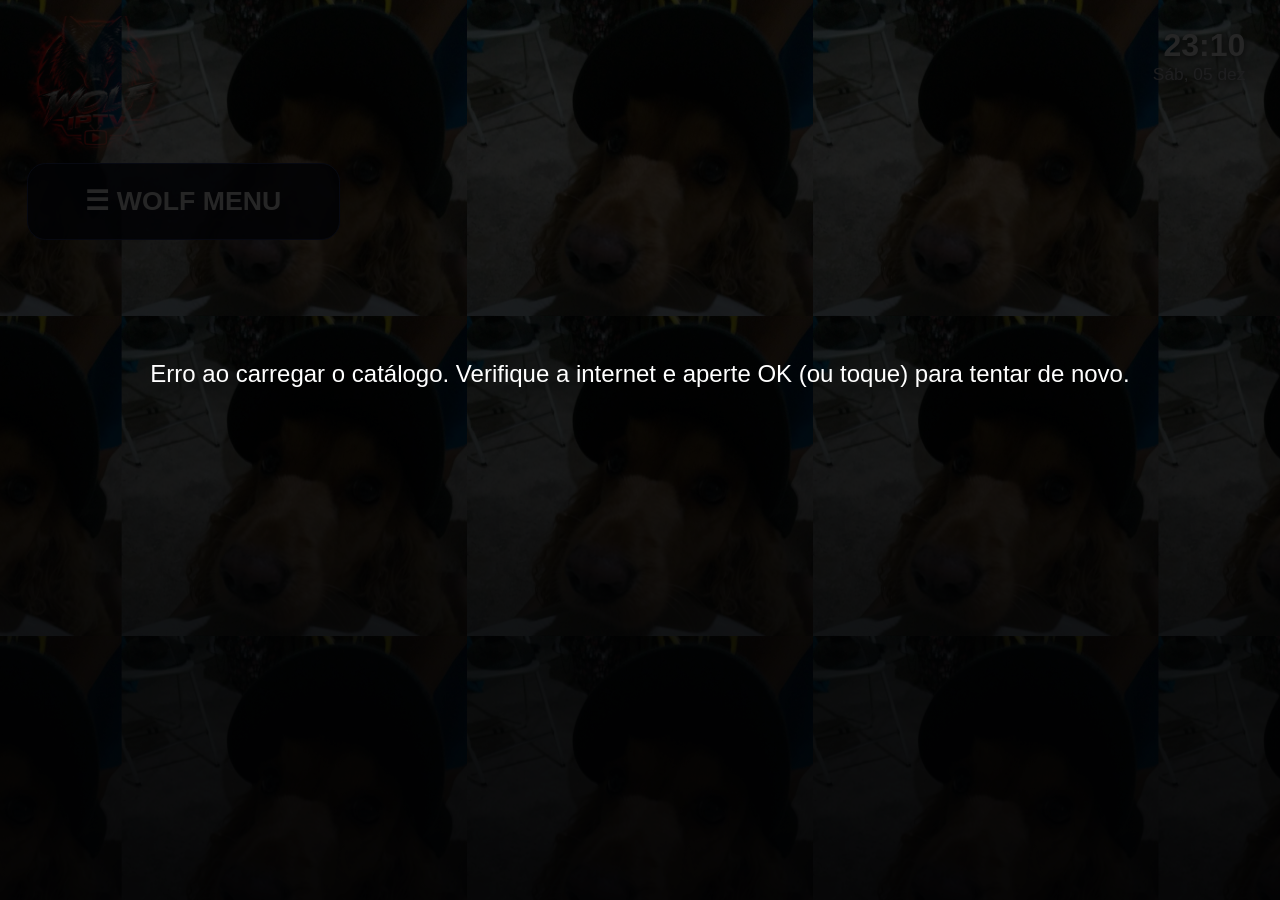
==== WOLF-webOS/Index.html @ 90b718f0 "Create Index.html" ====
<!DOCTYPE html>
<html lang="pt-BR">
<head>
<meta charset="utf-8">
<title>WOLF IPTV</title>
<meta name="viewport" content="width=device-width, initial-scale=1, maximum-scale=1">
<style>
html{background:#000}
html,body{margin:0;padding:0;height:100%;overflow:hidden;font-family:Arial,Helvetica,sans-serif;color:#fff;font-size:20px}
body{background:transparent;display:flex;flex-direction:column;-webkit-user-select:none;user-select:none}
:root{--bg:url([data-uri])}
body:before{content:"";position:fixed;left:0;top:0;right:0;bottom:0;z-index:-2;background:var(--bg) center/cover no-repeat;-webkit-filter:blur(2.2rem) brightness(.55);filter:blur(2.2rem) brightness(.55);-webkit-transform:scale(1.15);transform:scale(1.15)}
body:after{content:"";position:fixed;left:0;top:0;right:0;bottom:0;z-index:-1;background:linear-gradient(180deg,rgba(5,7,18,0),rgba(5,7,18,.27) 50%,rgba(4,6,16,.75)),var(--bg) center/contain no-repeat}
@media (max-aspect-ratio:1/1){body:after{background-size:auto,cover}body:before{display:none}}
@media (min-aspect-ratio:101/100){body:after{background-size:auto,auto 24rem;background-position:0 0,center -.3rem;background-repeat:no-repeat,repeat}body:before{display:none}}
#top{position:relative;flex:none;display:flex;align-items:flex-start;padding:1.2rem 2rem 0 2rem}
#topL{display:flex;flex-direction:column;align-items:flex-start;flex:none}
#logo{width:10.4rem;height:10.4rem;object-fit:contain;display:block;mix-blend-mode:screen}
#topM{flex:1;min-width:0;align-self:flex-end;display:flex;align-items:center;padding:0 1.5rem .4rem}
#clock{flex:none;text-align:right;padding:.8rem .6rem 0 1.4rem;text-shadow:0 2px 8px #000}
#ch{font-size:2.4rem;font-weight:bold}
#cd{font-size:1.3rem;color:#c8c8d2}
.btn{display:inline-block;padding:.6rem 1.4rem;border-radius:1.4rem;background:rgba(8,12,28,.88);border:.1rem solid #2c3e78;font-weight:bold;font-size:1.35rem;margin-right:1rem;cursor:pointer;white-space:nowrap;box-sizing:border-box}
#bMenu{width:23.5rem;height:5.8rem;margin:.6rem 0 0 0;padding:0;display:flex;align-items:center;justify-content:center;font-size:2rem}
#bCont{display:none !important}
#trilha{flex:1;font-size:1.8rem;font-weight:bold;text-shadow:0 2px 8px #000,0 0 14px #000;white-space:nowrap;overflow:hidden;text-overflow:ellipsis}
#sbar{display:none;flex:1;align-items:center}
#q{flex:1;min-width:0;box-sizing:border-box;height:4.6rem;padding:0 1.2rem;font-size:1.5rem;color:#fff;background:rgba(8,12,28,.9);border:.1rem solid #2c3e78;border-radius:1.4rem;outline:none;margin-right:1rem}
#main{position:relative;flex:1;min-height:0;margin:0 2rem;padding-bottom:.8rem;overflow-y:auto;overflow-x:hidden;-webkit-overflow-scrolling:touch}
#main::-webkit-scrollbar,#dlist::-webkit-scrollbar{display:none}
#grid{--cols:5;display:grid;grid-template-columns:repeat(var(--cols),minmax(0,1fr));column-gap:.8rem;row-gap:1.2rem;padding:.4rem .4rem 4rem .4rem}
.sec{grid-column:1/-1;display:flex;align-items:center;padding:.8rem .8rem .2rem;font-size:1.8rem;font-weight:bold;letter-spacing:.04em;color:#fff}
.sec:before{content:"";display:block;width:.4rem;height:2.2rem;background:#ff2828;margin-right:1rem}
.sec.cinza{color:#aaa}
@media (max-width:899px){#grid{--cols:3}}
@media (max-width:599px){#grid{--cols:2}#logo{width:7.6rem;height:7.6rem}#bMenu{width:15rem;height:4.6rem;font-size:1.5rem}}
.vazio{font-size:1.5rem;padding:3rem;color:#ddd}
.card{position:relative;height:33.5rem;border-radius:1.4rem;overflow:hidden;background:rgba(8,12,28,.88);border:.1rem solid #2c3e78;box-sizing:border-box;cursor:pointer}
.card img{width:100%;height:27.5rem;object-fit:contain;display:block;background:transparent;-webkit-backface-visibility:hidden;backface-visibility:hidden}
.card .info{position:absolute;left:0;right:0;bottom:0;height:6rem;padding:.3rem .8rem;box-sizing:border-box;text-align:center;background:linear-gradient(180deg,rgba(6,9,22,.24),rgba(6,9,22,.96))}
.card .t{font-size:1.4rem;font-weight:bold;line-height:2.8rem;white-space:nowrap;overflow:hidden;text-overflow:ellipsis}
.card .s{font-size:1.2rem;line-height:2.2rem;color:#bec3d2;white-space:nowrap;overflow:hidden;text-overflow:ellipsis}
.card.canal img{box-sizing:border-box;padding:4rem 4rem 10rem 4rem;background:#0c1022}
.pbar{position:absolute;left:1rem;right:1rem;bottom:6.6rem;height:.4rem;border-radius:.2rem;background:rgba(60,66,90,.67)}
.pbar i{display:block;height:100%;border-radius:.2rem;background:#ff2828}
.ppct{position:absolute;right:1rem;bottom:7.2rem;font-size:1.1rem;text-shadow:0 0 4px #000}
.star{display:none}
.selo{display:none;position:absolute;top:.5rem;left:.5rem;padding:.15rem .6rem;font-size:.75rem;font-weight:bold;background:#008c3c;border-radius:.7rem}
.card.visto .selo{display:block}.card.visto img{opacity:.45}
.foco{border-color:#ff2828 !important;box-shadow:inset 0 0 0 .25rem #ff2828;z-index:5}
.btn.foco,.di.foco{box-shadow:0 0 0 .2rem #ff2828}
#shade{display:none;position:absolute;left:0;top:0;right:0;bottom:0;background:rgba(0,0,0,.5);z-index:25}
#drawer{position:absolute;left:1rem;top:1rem;bottom:1rem;width:36rem;max-width:85%;box-sizing:border-box;padding:.8rem 1rem;background:rgba(6,9,22,.98);border:.1rem solid #243468;border-radius:2.2rem;z-index:30;display:flex;flex-direction:column;-webkit-transform:translateX(-120%);transform:translateX(-120%);transition:transform .22s ease}
#drawer.on{-webkit-transform:none;transform:none}
#dhead{display:flex;align-items:center;justify-content:space-between;font-size:2.1rem;font-weight:bold;height:6.8rem;padding:0 .4rem 0 1rem}
#dx{margin:0;padding:.5rem 1.2rem;font-size:2.2rem;border-radius:1.4rem;background:#0c1126;border-color:#243468}
#dlist{flex:1;overflow-y:auto}
.di{padding:1.05rem 1.6rem;margin:.5rem 0;border-radius:2rem;background:#0c1126;font-size:1.5rem;border:.1rem solid #243468;cursor:pointer}
.di.sec{background:#2c386c;font-weight:bold}
#carregando{position:absolute;left:0;top:0;width:100%;height:100%;background:rgba(0,0,0,.85);font-size:1.8rem;text-align:center;padding:40vh 2rem 0;box-sizing:border-box;z-index:90}
#aviso{display:none;position:absolute;left:50%;bottom:3rem;width:30rem;max-width:90%;margin-left:-15rem;padding:1rem;text-align:center;font-size:1.2rem;box-sizing:border-box;background:rgba(20,20,20,.96);border:.15rem solid #b00000;border-radius:1.2rem;z-index:99}
@media (max-width:700px){#aviso{margin-left:-45%;left:50%}}
#player{display:none;position:fixed;left:0;top:0;width:100%;height:100%;background:#000;z-index:60;overflow:hidden}
#video{width:100%;height:100%;background:#000;object-fit:contain}
#ptitulo{position:absolute;left:0;top:0;right:0;padding:1.4rem 2.4rem;font-size:1.8rem;font-weight:bold;background:linear-gradient(180deg,rgba(0,0,0,.95),rgba(0,0,0,0));box-sizing:border-box}
#pespera{display:none;position:absolute;left:0;top:45%;width:100%;text-align:center;font-size:2rem}
#pbar{position:absolute;left:0;right:0;bottom:0;padding:3rem 2.4rem 1.6rem;box-sizing:border-box;background:linear-gradient(0deg,rgba(0,0,0,.95),rgba(0,0,0,0))}
#ptrilho{height:.6rem;background:#555;border-radius:.3rem;cursor:pointer}
#pprog{height:.6rem;width:0;background:#e00000;border-radius:.3rem}
#ptempo{margin-top:.7rem;font-size:1.3rem}
#zmenu{display:none;position:absolute;right:2.4rem;bottom:10.5rem;width:24rem;box-sizing:border-box;padding:.9rem;background:rgba(18,22,38,.97);border:.15rem solid rgba(255,255,255,.15);border-radius:1.4rem;z-index:5}
.zi{padding:.85rem 1.2rem;margin:.35rem 0;border-radius:1rem;background:rgba(255,255,255,.07);font-size:1.35rem;border:.15rem solid transparent;cursor:pointer}
.zi.on{background:rgba(224,0,0,.35);font-weight:bold}
.zi.sel{border-color:#ff3b3b}
#pctl{margin-top:.8rem}
#pctl span{display:inline-block;padding:.5rem 1.1rem;margin-right:.8rem;border-radius:1.4rem;background:rgba(255,255,255,.15);font-size:1.1rem;cursor:pointer}
#pctl span.pf{background:#e00000;box-shadow:0 0 1rem rgba(224,0,0,.8)}
#acesso{display:none;position:absolute;left:0;top:0;width:100%;height:100%;background:#05070d;z-index:200}
#acBox{width:34rem;max-width:90%;margin:16vh auto 0;text-align:center}
#acBox h2{font-size:2.4rem;margin:0 0 .6rem}
#acMsg{font-size:1.3rem;margin:0 0 1.4rem;color:#ddd;min-height:3.4rem}
#cod{width:100%;box-sizing:border-box;font-size:2rem;text-align:center;padding:.8rem;border-radius:1rem;border:.15rem solid rgba(255,255,255,.3);background:rgba(255,255,255,.08);color:#fff;text-transform:uppercase;letter-spacing:.2rem;outline:none}
#cod:focus{border-color:#ff3b3b}
#cEntrar{margin:1.4rem auto 0;display:inline-block}
#det{display:none;position:absolute;left:0;top:0;right:0;bottom:0;z-index:22;background:#05070d;overflow:hidden}
#detBg{position:absolute;left:-2%;top:-2%;width:104%;height:104%;background-size:cover;background-position:center;opacity:.32;filter:blur(.35rem)}
#detVeu{position:absolute;left:0;top:0;right:0;bottom:0;background:linear-gradient(90deg,rgba(5,7,13,.96) 0%,rgba(5,7,13,.72) 55%,rgba(5,7,13,.5) 100%)}
#detBox{position:absolute;left:4rem;right:4rem;top:3rem;bottom:3rem;display:flex;align-items:center}
#detPoster{flex:none;width:18rem;height:27rem;object-fit:cover;border-radius:1.2rem;background:#141724;box-shadow:0 1rem 3rem rgba(0,0,0,.7)}
#detInfo{flex:1;min-width:0;margin-left:3.5rem;max-height:100%;display:flex;flex-direction:column}
#detT{font-size:2.8rem;font-weight:bold;line-height:1.1;text-shadow:0 2px 10px #000}
#detM{margin-top:.8rem;font-size:1.25rem;font-weight:bold;color:#ff5a5a}
#detL{margin-top:1.5rem;font-size:.9rem;letter-spacing:.2rem;color:#9aa1b8;font-weight:bold}
#detS{margin-top:.5rem;font-size:1.3rem;line-height:1.55;color:#e4e7f1;overflow:hidden;display:-webkit-box;-webkit-line-clamp:8;-webkit-box-orient:vertical}
#detS.sem{color:#7d839a}
#detB{margin-top:2.2rem;display:flex}
.dbtn{display:inline-block;padding:.9rem 2.4rem;border-radius:.9rem;background:rgba(60,64,84,.85);border:.2rem solid transparent;font-size:1.35rem;font-weight:bold;margin-right:1.2rem;cursor:pointer}
.dbtn.prim{background:#dc141e}
.dbtn.foco{border-color:#fff !important;transform:scale(1.06);box-shadow:0 0 1.5rem rgba(255,255,255,.35)}
#splash{position:absolute;left:0;top:0;right:0;bottom:0;z-index:100;background:#000;display:flex;align-items:center;justify-content:center;flex-direction:column;transition:opacity .4s}
#splash.fim{opacity:0;pointer-events:none}
#splash .logoimg{height:min(78vh,78vw);width:auto;max-width:90vw;animation:spEntra .8s ease both}
#splash .car{font-size:1.1rem;color:#969bb0;animation:spPulso 1.1s ease-in-out infinite alternate}
@keyframes spEntra{from{opacity:0;transform:translateY(.8rem)}to{opacity:1;transform:none}}
@keyframes spPulso{from{opacity:.35}to{opacity:1}}
</style></head>
<body>
<div id="splash"><img class="logoimg" alt="WOLF IPTV" src="[data-uri]"><div class="car">Carregando…</div></div>
<div id="top">
  <div id="topL">
    <img id="logo" alt="WOLF IPTV">
    <div id="bMenu" class="btn fx">☰  WOLF MENU</div>
  </div>
  <div id="topM">
    <div id="bCont" class="btn fx">▶ CONTINUAR</div>
    <div id="trilha"></div>
    <div id="sbar">
      <input id="q" class="fx" type="text" placeholder="Pesquisar filmes e séries..." autocomplete="off">
      <div id="mic" class="btn fx" style="margin-right:0">🎤</div>
    </div>
  </div>
  <div id="clock"><div id="ch"></div><div id="cd"></div></div>
</div>
<div id="main"><div id="grid"></div></div>

<div id="shade"></div>
<div id="drawer">
  <div id="dhead"><span>WOLF MENU</span><span id="dx" class="btn fx">✕</span></div>
  <div id="dlist"></div>
</div>

<div id="acesso"><div id="acBox"><h2>WOLF IPTV</h2><p id="acMsg"></p><input id="cod" type="text" placeholder="XXXX-XXXX" autocomplete="off" autocapitalize="characters"><div id="cEntrar" class="btn fx">Entrar</div></div></div>

<div id="det">
  <div id="detBg"></div><div id="detVeu"></div>
  <div id="detBox">
    <img id="detPoster" alt="">
    <div id="detInfo">
      <div id="detT"></div>
      <div id="detM"></div>
      <div id="detL">SINOPSE</div>
      <div id="detS"></div>
      <div id="detB"><div id="detGo" class="dbtn prim fx"></div><div id="detVolta" class="dbtn fx">VOLTAR</div></div>
    </div>
  </div>
</div>

<div id="carregando">Carregando catálogo...</div>
<div id="aviso"></div>

<div id="player">
  <video id="video" autoplay playsinline preload="auto"></video>
  <div id="ptitulo"></div>
  <div id="pespera">Carregando...</div>
  <div id="pbar">
    <div id="ptrilho"><div id="pprog"></div></div>
    <div id="ptempo">0:00 / 0:00</div>
    <div id="pctl"><span id="pp">⏯</span><span id="pn" style="display:none">⏭ Próximo EP</span><span id="pz">⚙ Zoom: Normal</span><span id="px">✕ Fechar</span></div>
  </div>
  <div id="zmenu"></div>
</div>

<script>
(function () {
  'use strict';
  var BASE = 'https://raw.githubusercontent.com/tavin25psp-byte/wolf-iptv/main/';
  var FONTES = {
    filmes:   { titulo: 'Filmes',   tipo: 'filme', arquivos: ['catalogo.json'], chaves: ['filmes'] },
    series:   { titulo: 'Séries',   tipo: 'serie', arquivos: ['series.json', 'serie.json', 's%C3%A9rie.json'], chaves: ['series'] },
    doramas:  { titulo: 'Doramas',  tipo: 'serie', arquivos: ['doramas.json', 'Doramas.json'], chaves: ['doramas'] },
    animes:   { titulo: 'Animes',   tipo: 'serie', arquivos: ['animes.json', 'anime.json', 'Animes.json', 'Anime.json'], chaves: ['animes'] },
    desenhos: { titulo: 'Desenhos', tipo: 'filme', arquivos: ['desenho.json', 'desenhos.json', 'Desenho.json', 'Desenhos.json'], chaves: ['desenhos', 'desenho'] }
  };
  var ORDEM = ['filmes', 'series', 'doramas', 'animes', 'desenhos'];
  var EMOJI = { acao: '🔥', aventura: '🧭', animacao: '🧸', comedia: '😂', terror: '👻', drama: '🎭', romance: '❤️', ficcao: '🚀', fantasia: '✨', suspense: '🔪', familia: '👪', documentario: '🎥' };
  var LOTE = 30;

  var dados = {}, raiz = {};
  var S = { z: 0, zmenu: false, zsel: 0, sec: 'filmes', cat: 'Todos', modo: 'cat', cards: [], els: [], shown: 0, back: [], re: null, drawer: false, exp: 'filmes', player: false, cur: null, pos: 0, pc: -1, next: null, avisouProx: false };
  var erroCarga = false, timerBarra = null, timerAviso = null, ultSave = 0;

  function $(id) { return document.getElementById(id); }
  var normCache = {}, normN = 0;
  function norm(s) {
    s = String(s || '');
    if (normCache.hasOwnProperty(s)) return normCache[s];
    var o = s;
    s = s.toLowerCase();
    try { s = s.normalize('NFD').replace(/[\u0300-\u036f]/g, ''); } catch (e) {}
    s = s.replace(/^\s+|\s+$/g, '');
    if (normN < 20000) { normCache[o] = s; normN++; }
    return s;
  }
  function ajustar() {
    var px = Math.max(10, Math.min(22, window.innerWidth / 96));
    document.documentElement.style.fontSize = px + 'px';
    var c = colunas();
    if (c !== ultCols) { var antes = ultCols; ultCols = c; if (antes && S.home && S.re && !S.det && !S.player) S.re(); }
  }
  var ultCols = 0;
  function colunas() { var w = window.innerWidth; return w < 600 ? 2 : w < 900 ? 3 : 5; }
  var DIAS = ['Dom', 'Seg', 'Ter', 'Qua', 'Qui', 'Sex', 'Sáb'], MESES = ['jan', 'fev', 'mar', 'abr', 'mai', 'jun', 'jul', 'ago', 'set', 'out', 'nov', 'dez'];
  function relogio() {
    var d = new Date();
    $('ch').textContent = p2(d.getHours()) + ':' + p2(d.getMinutes());
    $('cd').textContent = DIAS[d.getDay()] + ', ' + p2(d.getDate()) + ' ' + MESES[d.getMonth()];
  }  
  var aquecidos = {};
  function aquecer(url) {
    var m = /^(https?:\/\/[^\/]+)/i.exec(String(url || ''));
    if (!m || aquecidos[m[1]]) return;
    aquecidos[m[1]] = 1;
    try {
      var l = document.createElement('link');
      l.rel = 'preconnect'; l.href = m[1];
      document.head.appendChild(l);
      var d = document.createElement('link');
      d.rel = 'dns-prefetch'; d.href = m[1];
      document.head.appendChild(d);
    } catch (e) {}
  }
  // ---------- rede ----------
  function pegar(url, ok, erro) {
    var x = new XMLHttpRequest();
    // Evita pegar versão antiga guardada pelo navegador.
    x.open('GET', url + (url.indexOf('?') < 0 ? '?' : '&') + 't=' + new Date().getTime(), true);
    x.timeout = 20000;
    x.onload = function () { if (x.status >= 200 && x.status < 300) ok(x.responseText); else erro(); };
    x.onerror = erro; x.ontimeout = erro;
    x.send();
  }
  function pegarPrimeiro(nomes, ok, falha) {
    var i = 0;
    (function tenta() {
      if (i >= nomes.length) { falha(); return; }
      pegar(BASE + nomes[i++], ok, tenta);
    })();
  }
  function extrair(obj, chaves) {
    if (!obj) return null;
    if (obj instanceof Array) return obj;
    for (var i = 0; i < chaves.length; i++) if (obj[chaves[i]] instanceof Array) return obj[chaves[i]];
    return null;
  }
  function lerJson(txt) { try { return JSON.parse(String(txt).replace(/^\uFEFF/, '')); } catch (e) { return null; } }
  function limparLista(lista, tipo, chave) {
    var r = [];
    for (var i = 0; i < lista.length; i++) if (lista[i] && lista[i].titulo) {
      lista[i]._sec = chave;
      var an = parseInt(lista[i].ano, 10);
      if (!(an >= 1900 && an <= 2099)) {
        var m = (lista[i].titulo + ' ' + decodeURIComponent(String(lista[i].video || '').replace(/%(?![0-9A-Fa-f]{2})/g, '%25'))).match(/(?:^|\D)((?:19|20)\d{2})(?!\d)/);
        an = m ? parseInt(m[1], 10) : 0;
      }
      lista[i].ano = an;
      r.push(lista[i]);
    }
    if (tipo === 'filme') r.sort(function (a, b) {
      var d = (b.ano || 0) - (a.ano || 0);
      if (d !== 0) return d;
      return norm(a.titulo) < norm(b.titulo) ? -1 : 1;
    });
    return r;
  }
  // Guarda o catálogo no aparelho: abre na hora e só avisa quando tiver novidade.
  // ---------- tela de abertura ----------
  var splashInicio = new Date().getTime(), splashFeito = false;
  function esconderSplash(forcar) {
    if (splashFeito) return;
    var falta = 1800 - (new Date().getTime() - splashInicio);
    if (falta > 0 && !forcar) { setTimeout(function () { esconderSplash(true); }, falta); return; }
    splashFeito = true;
    var sp = $('splash');
    if (sp) { sp.className = 'fim'; setTimeout(function () { sp.style.display = 'none'; }, 450); }
  }
  setTimeout(function () { esconderSplash(true); }, 10000);
  var forcarRede = false, usouCache = false;
  function carga(ck, arquivos, ok, falha) {
    var k = 'wolf_cat_' + ck;
    if (!forcarRede) {
      var c = lsGet(k);
      if (c) { usouCache = true; ok(c); return; }
    }
    pegarPrimeiro(arquivos, function (t) { lsSet(k, t); ok(t); }, function () {
      var c2 = lsGet(k);
      if (c2) { usouCache = true; ok(c2); } else falha();
    });
  }
  function carregar() {
    usouCache = false;
    $('carregando').style.display = 'block';
    $('carregando').textContent = 'Carregando catálogo...';
    erroCarga = false;
    carga('filmes', ['catalogo.json'], function (txt) { sigs = {}; sigs.filmes = hash(txt); raiz = lerJson(txt) || {}; proxima(0); }, function () {
      erroCarga = true;
      esconderSplash(true);
      $('carregando').textContent = 'Erro ao carregar o catálogo. Verifique a internet e aperte OK (ou toque) para tentar de novo.';
    });
  }
  function proxima(i) {
    colCache = null;
    if (i >= ORDEM.length) { pronto(); return; }
    var chave = ORDEM[i], f = FONTES[chave];
    function daRaiz() { dados[chave] = limparLista(extrair(raiz, f.chaves) || [], f.tipo, chave); proxima(i + 1); }
    if (chave === 'filmes') { daRaiz(); return; }
    carga(chave, f.arquivos, function (txt) {
      var arr = extrair(lerJson(txt), f.chaves);
      sigs[chave] = hash(txt);
      if (arr) { dados[chave] = limparLista(arr, f.tipo, chave); proxima(i + 1); } else daRaiz();
    }, daRaiz);
  }
  function pronto() {
    $('carregando').style.display = 'none';
    esconderSplash();
    ORDEM.forEach(function (ch) {
      var l = dados[ch] || [];
      for (var i = 0; i < l.length && i < 3; i++) {
        var u = l[i].video, t0 = l[i].temporadas && l[i].temporadas[0];
        if (!u && t0 && t0.episodios && t0.episodios[0]) u = t0.episodios[0].video;
        aquecer(u);
      }
    });
    precarregarCapas();
    abrirCat('filmes', 'Todos');
    forcarRede = false;
    if (usouCache) setTimeout(verificarNovidades, 1500);
  }
  // Baixa todas as capas em segundo plano (3 por vez) para abrirem rápido depois.
  function precarregarCapas() {
    var fila = [], vistos = {};
    ORDEM.forEach(function (ch) {
      (dados[ch] || []).forEach(function (it) {
        if (it.capa && !vistos[it.capa]) { vistos[it.capa] = 1; fila.push(it.capa); }
      });
    });
    function prox() {
      if (S.player) { setTimeout(prox, 3000); return; }
      var u = fila.shift();
      if (!u) return;
      var im = new Image();
      im.onload = im.onerror = function () { setTimeout(prox, 30); };
      im.src = u;
    }
    prox(); prox(); prox();
  }
  var colCache = null;
  function recarregar() { forcarRede = true; dados = {}; raiz = {}; colCache = null; S.back = []; novidades = []; avisarNovidades(); carregar(); }

  // ---------- aviso de novidades (botão Atualizar catálogo) ----------
  var sigs = {}, novidades = [], verificando = false;
  function hash(t) {
    t = String(t).replace(/^\uFEFF/, '').replace(/^\s+|\s+$/g, '');
    var x = 0;
    for (var i = 0; i < t.length; i++) x = ((x << 5) - x + t.charCodeAt(i)) | 0;
    return t.length + ':' + x;
  }
  function avisarNovidades() {
    var b = $('bMenu');
    if (b) b.textContent = novidades.length ? '☰ WOLF MENU 🔔' : '☰ WOLF MENU';
    var a = $('itemAtualizar');
    if (a) a.textContent = novidades.length ? '🔔  Atualizar catálogo (novo!)' : '🔄  Atualizar catálogo';
  }
  // Compara o catálogo da internet com o que já está carregado.
  function verificarNovidades() {
    if (verificando || S.player || !sigs.filmes) return;
    verificando = true;
    var lista = [], i = 0;
    (function proximo() {
      if (S.player) { verificando = false; return; }
      if (i >= ORDEM.length) {
        verificando = false;
        var era = novidades.length;
        novidades = lista;
        avisarNovidades();
        if (lista.length && !era) aviso('Novidades: ' + lista.join(', ') + '. Abra o menu e toque em Atualizar catálogo.');
        return;
      }
      var ch = ORDEM[i++];
      pegarPrimeiro(FONTES[ch].arquivos, function (txt) {
        if (hash(txt) !== (sigs[ch] || '')) lista.push(FONTES[ch].titulo.toLowerCase());
        proximo();
      }, function () { if (ch === 'filmes') { verificando = false; return; } proximo(); });
    })();
  }
  setInterval(function () { if (!S.player) verificarNovidades(); }, 120000);

  // ---------- armazenamento ----------
  function ler(k) { try { return JSON.parse(localStorage.getItem(k) || '{}'); } catch (e) { return {}; } }
  function gravar(k, v) { try { localStorage.setItem(k, JSON.stringify(v)); } catch (e) {} }
  function fkey(it) { return it._sec + '|' + it.titulo; }
  function isFav(it) { return !!ler('fav')[fkey(it)]; }
  function nFav() { return Object.keys(ler('fav')).length; }
  function toggleFav(it) {
    var f = ler('fav'), k = fkey(it);
    if (f[k]) delete f[k]; else f[k] = 1;
    gravar('fav', f);
    return !!f[k];
  }
  function chaveEp(serie, t, e) { return serie.titulo + '|T' + t + '|E' + e; }
  function vistoSim(c) { return !!ler('vistos')[c]; }
  function marcarVisto(c) { var v = ler('vistos'); v[c] = 1; gravar('vistos', v); }// ---------- cabeçalho ----------
  function cabecalho(t) {
    $('trilha').style.display = 'block';
    $('trilha').textContent = t;
    $('sbar').style.display = 'none';
  }

  // ---------- listas ----------
  // ---------- tela de sinopse ----------
  var detVolta = null;
  function abrirDet(it, serie, ir) {
    var meta;
    if (serie) {
      var tot = 0, ts = it.temporadas || [];
      for (var i = 0; i < ts.length; i++) tot += (ts[i].episodios || []).length;
      meta = (it.categoria || '') + '  •  ' + ts.length + ' temporada(s)  •  ' + tot + ' episódios';
    } else meta = (it.ano ? it.ano + '  •  ' : '') + (it.categoria || '');
    var sin = String(it.sinopse || it.descricao || '').replace(/^\s+|\s+$/g, '');
    $('detT').textContent = it.titulo;
    $('detM').textContent = meta;
    $('detS').textContent = sin || 'Sinopse ainda não disponível para este título.';
    $('detS').className = sin ? '' : 'sem';
    $('detPoster').src = it.capa || '';
    $('detBg').style.backgroundImage = it.capa ? 'url("' + it.capa + '")' : 'none';
    $('detGo').textContent = serie ? '▶  VER EPISÓDIOS' : '▶  ASSISTIR';
    $('detGo').onclick = function () { fecharDet(true); ir(); };
    $('detVolta').onclick = function () { fecharDet(false); };
    detVolta = document.querySelector('.foco');
    $('det').style.display = 'block';
    S.det = true;
    setFoco($('detGo'));
  }
  function fecharDet(semFoco) {
    $('det').style.display = 'none';
    S.det = false;
    if (detVolta) setFoco(detVolta);
    detVolta = null;
  }
  function itemCard(it) {
    if (FONTES[it._sec].tipo === 'filme') {
      return { titulo: it.titulo, sub: (it.ano ? it.ano + ' • ' : '') + (it.categoria || ''), capa: it.capa, item: it, url: it.video,
        acao: function () { abrirDet(it, false, function () { tocar(it.titulo, it.video, { key: fkey(it), capa: it.capa }); }); } };
    }
    return { titulo: it.titulo, sub: (it.categoria || '') + ' • ' + (it.temporadas || []).length + ' temporada(s)', capa: it.capa, item: it,
      acao: function () { abrirDet(it, true, function () { abrirSerie(it); }); } };
  }
  function abrirCat(chave, cat) {
    S.sec = chave; S.cat = cat; S.back = [];
    S.re = function () {
      S.modo = 'cat';
      var lista = (dados[chave] || []).filter(function (it) { return cat === 'Todos' || norm(it.categoria) === norm(cat); });
      S.home = (chave === 'filmes' && cat === 'Todos');
      if (S.home) {
        cabecalho('');
        var n = colunas(), cards = [];
        var o = ler('cont'), arr = [];
        Object.keys(o).forEach(function (k) { o[k]._k = k; arr.push(o[k]); });
        arr.sort(function (a, b) { return b.ts - a.ts; });
        arr = arr.slice(0, n);
        if (arr.length) {
          cards.push({ sec: 'CONTINUAR ASSISTINDO' });
          arr.forEach(function (x) {
            cards.push({ titulo: x.titulo, sub: 'Continuar de ' + fmt(x.pos), capa: x.capa, url: x.url,
              pct: x.dur ? Math.max(0, Math.min(100, Math.round(x.pos * 100 / x.dur))) : -1,
              acao: function () { tocar(x.titulo, x.url, { key: x._k, capa: x.capa, pos: x.pos, ep: x.ep }); } });
          });
        }
        cards.push({ sec: 'TODOS OS FILMES', cinza: true });
        lista.forEach(function (it) { cards.push(itemCard(it)); });
        mostrarCards(cards, 'Nada encontrado aqui');
        return;
      }
      cabecalho(FONTES[chave].titulo + (cat !== 'Todos' ? '  ›  ' + cat : '') + '  (' + lista.length + ')');
      mostrarCards(lista.map(itemCard), 'Nada encontrado aqui');
    };
    S.re();
    focusCard(0);
  }
  function abrirFav() {
    var s = S.sec, c = S.cat;
    S.back = [function () { abrirCat(s, c); }];
    S.re = function () {
      S.modo = 'fav';
      var f = ler('fav'), r = [];
      ORDEM.forEach(function (ch) { (dados[ch] || []).forEach(function (it) { if (f[fkey(it)]) r.push(itemCard(it)); }); });
      cabecalho('★ Favoritos (' + r.length + ')');
      mostrarCards(r, 'Nenhum favorito ainda. Aperte o botão amarelo (ou toque na ☆) num card.');
    };
    S.re(); focusCard(0);
  }
  // ---------- canais ao vivo (canais.json) ----------
  var CANAIS = [], canaisOk = false;
  function logoDoCanal(l) {
    l = String(l || '').replace(/^\s+|\s+$/g, '');
    var m = /^https?:\/\/logo\.clearbit\.com\/([^\/?#]+)/.exec(l);
    return m ? 'https://www.google.com/s2/favicons?sz=256&domain=' + m[1] : l;
  }
  function iniciaisCanal(nome) {
    var p = String(nome).split(/[ :|]+/).map(function (x) { return x.replace(/[^A-Za-z0-9\u00C0-\u017F]/g, ''); })
      .filter(function (x) { return x && x.toUpperCase() !== 'HD' && x.toUpperCase() !== '4K'; });
    var t = (p.slice(0, 2).map(function (x) { return x.charAt(0); }).join('') || 'TV').toUpperCase();
    return 'data:image/svg+xml;utf8,' + encodeURIComponent('<svg xmlns="http://www.w3.org/2000/svg" width="300" height="300"><circle cx="150" cy="150" r="144" fill="#1a244e" stroke="#dc1e28" stroke-width="6"/><text x="150" y="150" fill="#fff" font-family="Arial" font-weight="bold" font-size="120" text-anchor="middle" dominant-baseline="central">' + t.replace(/&/g, '') + '</text></svg>');
  }
  function lerCanais(txt) {
    var j = lerJson(txt), arr = null, r = [];
    if (j instanceof Array) arr = j;
    else if (j) arr = j.canais || j.channels || j.items || null;
    if (!(arr instanceof Array)) return null;
    arr.forEach(function (it) {
      if (!it) return;
      var nome = String(it.nome || it.name || it.titulo || it.title || '').replace(/^\s+|\s+$/g, '');
      var url = String(it.url || it.link || it.stream || it.video || '').replace(/^\s+|\s+$/g, '');
      var logo = logoDoCanal(it.logo || it.capa || it['tvg-logo'] || '');
      var cat = it.categoria || it['group-title'] || 'Canais ao vivo';
      if (nome && /^http/i.test(url)) r.push({ nome: nome, url: url, logo: logo, categoria: cat });
    });
    return r;
  }
  function cardCanal(c) {
    return { titulo: c.nome, sub: c.categoria, capa: c.logo || iniciaisCanal(c.nome), canal: true, ini: iniciaisCanal(c.nome), url: c.url,
      acao: function () {
        abrirDet({ titulo: c.nome, categoria: c.categoria, sinopse: 'Canal de televisão ao vivo', capa: c.logo || iniciaisCanal(c.nome) }, false,
          function () { tocar(c.nome, c.url, { capa: c.logo }); });
      } };
  }
  function abrirCanais() {
    var s = S.sec, c = S.cat;
    S.back = [function () { abrirCat(s, c); }];
    S.re = function () {
      S.modo = 'canais'; S.home = false;
      function mostrar() {
        cabecalho('📡  CANAIS AO VIVO  •  ' + CANAIS.length + ' canais');
        mostrarCards(CANAIS.map(cardCanal), 'Não foi possível carregar canais.json. Confira se o arquivo existe no GitHub.');
        focusCard(0);
      }
      if (canaisOk) { mostrar(); return; }
      cabecalho('📡  CANAIS AO VIVO');
      mostrarCards([], 'Carregando canais ao vivo...');
      pegar(BASE + 'canais.json', function (t) {
        var l = lerCanais(t);
        if (l) { CANAIS = l; canaisOk = true; lsSet('wolf_cat_canais', t); }
        if (S.modo === 'canais') mostrar();
      }, function () {
        var l = lerCanais(lsGet('wolf_cat_canais'));
        if (l) { CANAIS = l; canaisOk = true; }
        if (S.modo === 'canais') mostrar();
      });
    };
    S.re();
  }
  function abrirLanc() {
    var s = S.sec, c = S.cat;
    S.back = [function () { abrirCat(s, c); }];
    S.re = function () {
      S.modo = 'lanc'; S.home = false;
      var l = (dados.filmes || []).filter(function (it) { return it.ano > 0; }).slice(0, 60);
      cabecalho('🆕  Lançamentos recentes');
      mostrarCards(l.map(itemCard), 'Nenhum filme encontrado');
    };
    S.re(); focusCard(0);
  }
  function abrirCont() {
    var s = S.sec, c = S.cat;
    S.back = [function () { abrirCat(s, c); }];
    S.re = function () {
      S.modo = 'cont';
      var o = ler('cont'), arr = [];
      Object.keys(o).forEach(function (k) { o[k]._k = k; arr.push(o[k]); });
      arr.sort(function (a, b) { return b.ts - a.ts; });
      cabecalho('▶ Continuar assistindo');
      mostrarCards(arr.map(function (x) {
        return { titulo: x.titulo, sub: 'Continuar de ' + fmt(x.pos), capa: x.capa, url: x.url,
          acao: function () { tocar(x.titulo, x.url, { key: x._k, capa: x.capa, pos: x.pos, ep: x.ep }); } };
      }), 'Nada para continuar ainda');
    };
    S.re(); focusCard(0);
  }
  function abrirBusca() {
    var s = S.sec, c = S.cat;
    S.back = [function () { abrirCat(s, c); }];
    S.re = function () {
      S.modo = 'busca';
      $('trilha').style.display = 'none';
      $('bCont').style.display = 'none';
      $('sbar').style.display = 'flex';
      buscar();
    };
    $('q').value = '';
    S.re();
    setFoco($('q'));
  }
  function buscar() {
    var q = norm($('q').value), r = [];
    if (q) ORDEM.forEach(function (ch) {
      (dados[ch] || []).forEach(function (it) { if (norm(it.titulo).indexOf(q) > -1) r.push(itemCard(it)); });
    });
    mostrarCards(r, q ? 'Nada encontrado para "' + $('q').value + '"' : 'Digite ou fale o nome do filme ou série');
  }
  function idxAtual() {
    var i = S.els.indexOf(document.querySelector('.foco'));
    return i < 0 ? 0 : i;
  }
  function abrirSerie(serie) {
    var re = S.re, i = idxAtual();
    S.back.push(function () { re(); focusCard(i); });
    mostrarTemporadas(serie);
    focusCard(0);
  }
  function mostrarTemporadas(serie) {
    S.modo = 'temps';
    cabecalho(serie.titulo);
    mostrarCards((serie.temporadas || []).map(function (t) {
      return { titulo: 'Temporada ' + t.numero, sub: (t.episodios || []).length + ' episódios', capa: serie.capa,
        acao: function () {
          var i = idxAtual();
          S.back.push(function () { mostrarTemporadas(serie); focusCard(i); });
          mostrarEpisodios(serie, t);
          focusCard(0);
        } };
    }), 'Sem temporadas');
  }
  function mostrarEpisodios(serie, temp) {
    S.modo = 'eps';
    cabecalho(serie.titulo + '  ›  Temporada ' + temp.numero);
    mostrarCards((temp.episodios || []).map(function (ep) {
      var chave = chaveEp(serie, temp.numero, ep.numero), sub = ep.titulo;
      if (!sub || /^epis[oó]dio\s*\d+$/i.test(sub)) sub = serie.titulo + ' • T' + temp.numero;
      return { titulo: 'EP ' + ep.numero, sub: sub, capa: serie.capa, visto: vistoSim(chave), url: ep.video,
        acao: function (el) { tocarEp(serie, temp, ep, el); } };
    }), 'Sem episódios');
  }  
  function tocarEp(serie, temp, ep, el) {
    var chave = chaveEp(serie, temp.numero, ep.numero);
    if (ep.video) { marcarVisto(chave); if (el && el.className.indexOf(' visto') < 0) el.className += ' visto'; }
    tocar(serie.titulo + ' - EP ' + ep.numero, ep.video, { key: chave, capa: serie.capa,
      ep: { sec: serie._sec, s: serie.titulo, t: temp.numero, e: ep.numero } });
  }
  function acharProx(ref) {
    if (!ref) return null;
    var lista = dados[ref.sec] || [], serie = null, i, j, k;
    for (i = 0; i < lista.length; i++) if (lista[i].titulo === ref.s) { serie = lista[i]; break; }
    if (!serie) return null;
    var ts = serie.temporadas || [];
    for (i = 0; i < ts.length; i++) {
      if (String(ts[i].numero) !== String(ref.t)) continue;
      var eps = ts[i].episodios || [];
      for (j = 0; j < eps.length; j++) {
        if (String(eps[j].numero) !== String(ref.e)) continue;
        for (k = j + 1; k < eps.length; k++) if (eps[k].video) return { serie: serie, temp: ts[i], ep: eps[k] };
        for (k = i + 1; k < ts.length; k++) {
          var e2 = ts[k].episodios || [];
          for (var m = 0; m < e2.length; m++) if (e2[m].video) return { serie: serie, temp: ts[k], ep: e2[m] };
        }
        return null;
      }
    }
    return null;
  }
  // ---------- cards ----------
  function mostrarCards(cards, vazio) {
    S.cards = cards; S.els = []; S.shown = 0;
    var g = $('grid');
    g.innerHTML = '';
    $('main').scrollTop = 0;
    if (!cards.length) {
      var v = document.createElement('div');
      v.className = 'vazio'; v.textContent = vazio;
      g.appendChild(v);
      return;
    }
    adicionarLote();
  }
  function adicionarLote() {
    var g = $('grid'), fim = Math.min(S.shown + LOTE, S.cards.length);
    for (var i = S.shown; i < fim; i++) {
      var c = S.cards[i];
      if (c.sec) {
        var h = document.createElement('div');
        h.className = 'sec' + (c.cinza ? ' cinza' : '');
        h.textContent = c.sec;
        g.appendChild(h);
      } else g.appendChild(criarCard(c, i));
    }
    S.shown = fim;
  }
  function criarCard(c, i) {
    var d = document.createElement('div');
    d.className = 'card fx' + (c.visto ? ' visto' : '') + (c.canal ? ' canal' : '');
    d._url = c.url || '';
    d._c = c;
    var img = document.createElement('img');
    img.alt = '';
    img.setAttribute('decoding', 'async');
    img.setAttribute('loading', 'lazy');
    var tent = 0;
    img.onerror = function () {
      // Tenta de novo até 3 vezes antes de esconder a capa.
      if (tent < 3 && c.capa) {
        tent++;
        setTimeout(function () { img.src = ''; img.src = c.capa; }, 800 * tent);
      } else if (c.ini) img.src = c.ini; else img.style.visibility = 'hidden';
    };
    if (c.capa) img.src = c.capa;
    d.appendChild(img);
    var selo = document.createElement('div');
    selo.className = 'selo'; selo.textContent = '✓ ASSISTIDO';
    d.appendChild(selo);
    if (c.item) {
      var st = document.createElement('div');
      st.className = 'star';
      st.textContent = isFav(c.item) ? '★' : '☆';
      st.onclick = function (e) { e.stopPropagation(); favoritar(d); };
      d.appendChild(st);
    }
    var info = document.createElement('div');
    info.className = 'info';
    var t = document.createElement('div'); t.className = 't'; t.textContent = c.titulo;
    var s = document.createElement('div'); s.className = 's'; s.textContent = c.sub || '';
    info.appendChild(t); info.appendChild(s); d.appendChild(info);
    if (c.pct >= 0) {
      var pb = document.createElement('div'); pb.className = 'pbar';
      var pi = document.createElement('i'); pi.style.width = c.pct + '%'; pb.appendChild(pi); d.appendChild(pb);
      var pp = document.createElement('div'); pp.className = 'ppct'; pp.textContent = c.pct + '%'; d.appendChild(pp);
    }
    // Toque longo = favoritar (a estrela não aparece mais no card).
    var lp = null;
    d.ontouchstart = function () { lp = setTimeout(function () { lp = null; d._lp = 1; favoritar(d); }, 700); };
    d.ontouchend = d.ontouchmove = function () { if (lp) { clearTimeout(lp); lp = null; } };
    d.onclick = function () { if (d._lp) { d._lp = 0; return; } setFoco(d); c.acao(d); };
    d.onmouseenter = function () { setFoco(d); };
    S.els.push(d);
    return d;
  }
  function favoritar(el) {
    var i = S.els.indexOf(el), cc = el._c;
    if (i < 0 || !cc || !cc.item) return;
    var on = toggleFav(cc.item);
    aviso(on ? '★ Adicionado aos favoritos' : 'Removido dos favoritos');
    if (S.modo === 'fav') { S.re(); focusCard(i); return; }
    var st = el.querySelector('.star');
    if (st) st.textContent = on ? '★' : '☆';
  }
  $('main').addEventListener('scroll', function () {
    var m = $('main');
    if (S.shown < S.cards.length && m.scrollTop + m.clientHeight > m.scrollHeight - 400) adicionarLote();
  }, false);

  // ---------- foco / navegação ----------
  function setFoco(el) {
    if (!el) return;
    if (el._url) aquecer(el._url);
    var o = document.querySelector('.foco');
    if (o && o !== el) o.className = o.className.replace(/\s*foco/g, '');
    if (el.className.indexOf('foco') < 0) el.className += ' foco';
    var p = el.parentNode;
    while (p && p.id !== 'main' && p.id !== 'dlist') p = p.parentNode;
    if (!p) return;
    var r = el.getBoundingClientRect(), b = p.getBoundingClientRect();
    if (r.top < b.top + 8) p.scrollTop -= (b.top + 8 - r.top);
    else if (r.bottom > b.bottom - 8) p.scrollTop += (r.bottom - b.bottom + 8);
  }
  function focusCard(i) {
    while (i >= S.els.length && S.shown < S.cards.length) adicionarLote();
    if (S.els.length) setFoco(S.els[Math.min(i, S.els.length - 1)]);
    else setFoco($('bMenu'));
  }
  function alvos() {
    var l = document.querySelectorAll(S.det ? '#det .fx' : S.drawer ? '#drawer .fx' : '#top .fx, #main .fx'), r = [];
    for (var i = 0; i < l.length; i++) if (l[i].offsetWidth > 0) r.push(l[i]);
    return r;
  }
  function mover(dir) {
    var cur = document.querySelector('.foco'), l = alvos();
    if (!cur || l.indexOf(cur) < 0) { setFoco(l[0]); return; }
    var a = cur.getBoundingClientRect(), ax = a.left + a.width / 2, ay = a.top + a.height / 2, best = null, bs = 1e9;
    for (var i = 0; i < l.length; i++) {
      if (l[i] === cur) continue;
      var b = l[i].getBoundingClientRect(), dx = b.left + b.width / 2 - ax, dy = b.top + b.height / 2 - ay, ok, s;
      if (dir === 'r') { ok = dx > a.width * 0.3; s = dx + Math.abs(dy) * 3; }
      else if (dir === 'l') { ok = -dx > a.width * 0.3; s = -dx + Math.abs(dy) * 3; }
      else if (dir === 'd') { ok = dy > a.height * 0.3; s = dy + Math.abs(dx) * 3; }
      else { ok = -dy > a.height * 0.3; s = -dy + Math.abs(dx) * 3; }
      if (ok && s < bs) { bs = s; best = l[i]; }
    }
    if (best) { setFoco(best); return; }
    if (dir === 'd' && !S.drawer && S.shown < S.cards.length) { adicionarLote(); mover(dir); return; }
    if (dir === 'l' && !S.drawer && cur.className.indexOf('card') > -1) abrirDrawer();
  }
  function ativar() {
    var cur = document.querySelector('.foco');
    if (!cur) return;
    if (cur.tagName === 'INPUT') { cur.focus(); return; }
    if (cur.onclick) cur.onclick();
  }
  function voltar() {
    if (S.player) { fecharPlayer(); return true; }
    if (S.det) { fecharDet(false); return true; }
    if (S.drawer) { fecharDrawer(); setFoco($('bMenu')); return true; }
    if (S.back.length) { (S.back.pop())(); return true; }
    return false;
 }// ---------- menu lateral ----------
  // ---------- coletâneas (franquias) ----------
  // As chaves são comparadas com o título sem acento e em minúsculas.
  // Mínimo de filmes para a coletânea aparecer no menu (0 = mostra todas, até as vazias).
  var COLECAO_MINIMO = 0;
  var COLECOES = [
    { nome: 'A Era do Gelo', icone: '🧊', chaves: ['era do gelo'] },
    { nome: 'A Hora do Pesadelo', icone: '😴', chaves: ['hora do pesadelo'] },
    { nome: 'Alien', icone: '👽', chaves: ['alien:', 'alien,', 'aliens', '=alien', 'alien vs', 'alien x'] },
    { nome: 'Alvin e os Esquilos', icone: '🐿️', chaves: ['alvin e os esquilos'] },
    { nome: 'American Pie', icone: '🥧', chaves: ['american pie'] },
    { nome: 'Animais Fantásticos', icone: '🐉', chaves: ['animais fantasticos'] },
    { nome: 'Anjos da Noite', icone: '🐺', chaves: ['underworld', 'anjos da noite'] },
    { nome: 'As Crônicas de Nárnia', icone: '🦁', chaves: ['narnia'] },
    { nome: 'Atividade Paranormal', icone: '📹', chaves: ['atividade paranormal'] },
    { nome: 'Bad Boys', icone: '🚔', chaves: ['bad boys'] },
    { nome: 'Barbie', icone: '💖', chaves: ['barbie'] },
    { nome: 'Ben 10', icone: '⌚', chaves: ['ben 10'] },
    { nome: 'Busca Implacável', icone: '📞', chaves: ['busca implacavel'] },
    { nome: 'Caça-Fantasmas', icone: '👻', chaves: ['caca-fantasmas', 'ghostbusters'] },
    { nome: 'Carros', icone: '🚗', chaves: ['carros'] },
    { nome: 'Cemitério Maldito', icone: '🪦', chaves: ['cemiterio maldito', 'pet sematary'] },
    { nome: 'Chucky', icone: '🪆', chaves: ['chucky', 'brinquedo assassino'] },
    { nome: 'Cinquenta Tons', icone: '🖤', chaves: ['cinquenta tons'] },
    { nome: 'Como Treinar o Seu Dragão', icone: '🐲', chaves: ['como treinar o seu dragao'] },
    { nome: 'Crepúsculo', icone: '🧛', chaves: ['crepusculo', 'lua nova', 'amanhecer'] },
    { nome: 'DC', icone: '🔵', chaves: ['batman', 'superman', 'coringa', 'aquaman', 'mulher-maravilha', 'esquadrao suicida', 'shazam', 'the flash', 'besouro azul', 'supergirl', 'liga da justica', 'aves de rapina', 'adao negro', 'lanterna verde', 'pacificador'] },
    { nome: 'De Volta para o Futuro', icone: '⏱️', chaves: ['de volta para o futuro'] },
    { nome: 'Divergente', icone: '🔷', chaves: ['divergente', 'insurgente', 'convergente'] },
    { nome: 'Duna', icone: '🏜️', chaves: ['duna'] },
    { nome: 'Duro de Matar', icone: '💥', chaves: ['duro de matar'] },
    { nome: 'Esqueceram de Mim', icone: '🏠', chaves: ['esqueceram de mim'] },
    { nome: 'Evil Dead', icone: '🪓', chaves: ['evil dead', 'morte do demonio', 'uma noite alucinante'] },
    { nome: 'Exterminador do Futuro', icone: '🦿', chaves: ['exterminador do futuro'] },
    { nome: 'Extermínio', icone: '☣️', chaves: ['exterminio'] },
    { nome: 'Five Nights at Freddy\'s', icone: '🐻', chaves: ['five nights'] },
    { nome: 'Frozen', icone: '❄️', chaves: ['frozen'] },
    { nome: 'Gato de Botas', icone: '🐱', chaves: ['gato de botas'] },
    { nome: 'Gladiador', icone: '⚔️', chaves: ['gladiador'] },
    { nome: 'Godzilla e Kong', icone: '🦍', chaves: ['godzilla', 'king kong', 'kong:'] },
    { nome: 'Gremlins', icone: '🧌', chaves: ['gremlins'] },
    { nome: 'Halloween', icone: '🎃', chaves: ['halloween'] },
    { nome: 'Harry Potter', icone: '⚡', chaves: ['harry potter'] },
    { nome: 'Hellraiser', icone: '⛓️', chaves: ['hellraiser'] },
    { nome: 'Homens de Preto', icone: '🕴️', chaves: ['homens de preto'] },
    { nome: 'Hotel Transilvânia', icone: '🧛', chaves: ['hotel transilvania'] },
    { nome: 'Indiana Jones', icone: '🤠', chaves: ['indiana jones'] },
    { nome: 'Invocação do Mal', icone: '👻', chaves: ['invocacao do mal', 'annabelle', 'a freira'] },
    { nome: 'It: A Coisa', icone: '🎈', chaves: ['it: a coisa'] },
    { nome: 'Jack Ryan', icone: '🕵️', chaves: ['jack ryan', 'operacao sombra'] },
    { nome: 'Jeepers Creepers', icone: '🦇', chaves: ['jeepers creepers'] },
    { nome: 'Jogos Mortais', icone: '🪚', chaves: ['jogos mortais'] },
    { nome: 'Jogos Vorazes', icone: '🏹', chaves: ['jogos vorazes'] },
    { nome: 'John Wick', icone: '🔫', chaves: ['john wick'] },
    { nome: 'Jumanji', icone: '🎲', chaves: ['jumanji'] },
    { nome: 'Jurassic Park e World', icone: '🦖', chaves: ['jurassic'] },
    { nome: 'Karate Kid', icone: '🥋', chaves: ['karate kid'] },
    { nome: 'Kingsman', icone: '🎩', chaves: ['kingsman'] },
    { nome: 'Kung Fu Panda', icone: '🐼', chaves: ['kung fu panda'] },
    { nome: 'Lilo & Stitch', icone: '🌺', chaves: ['lilo'] },
    { nome: 'M3GAN', icone: '🤖', chaves: ['m3gan'] },
    { nome: 'Mad Max', icone: '🔥', chaves: ['mad max'] },
    { nome: 'Madagascar', icone: '🦁', chaves: ['madagascar'] },
    { nome: 'Marvel', icone: '🔴', chaves: ['vingadores', 'homem de ferro', 'capitao america', '=thor', 'thor:', 'homem-aranha', 'aranhaverso', 'homem-formiga', 'doutor estranho', 'pantera negra', 'guardioes da galaxia', 'deadpool', 'x-men', 'venom', 'quarteto fantastico', 'thunderbolts', 'morbius', 'o justiceiro', 'capita marvel', 'viuva negra', 'shang-chi', 'os eternos', 'hulk', 'madame web'] },
    { nome: 'Massacre da Serra Elétrica', icone: '🪚', chaves: ['massacre da serra'] },
    { nome: 'Matrix', icone: '🕶️', chaves: ['matrix'] },
    { nome: 'Maze Runner', icone: '🌀', chaves: ['maze runner', 'correr ou morrer', 'prova de fogo', 'a cura mortal'] },
    { nome: 'Meu Malvado Favorito e Minions', icone: '🍌', chaves: ['meu malvado favorito', 'minions'] },
    { nome: 'Missão Impossível', icone: '🎯', chaves: ['missao impossivel'] },
    { nome: 'Missão Resgate', icone: '🚁', chaves: ['missao resgate', 'tyler rake'] },
    { nome: 'Monstros S.A.', icone: '👹', chaves: ['monstros s.a.', 'universidade monstros'] },
    { nome: 'Mortal Kombat', icone: '🐉', chaves: ['mortal kombat'] },
    { nome: 'O Albergue', icone: '🏨', chaves: ['o albergue', 'hostel'] },
    { nome: 'O Chamado', icone: '📼', chaves: ['o chamado'] },
    { nome: 'O Escorpião Rei', icone: '🦂', chaves: ['escorpiao rei'] },
    { nome: 'O Exorcista', icone: '✝️', chaves: ['exorcista'] },
    { nome: 'O Grito', icone: '👁️', chaves: ['o grito'] },
    { nome: 'O Poderoso Chefão', icone: '🌹', chaves: ['poderoso chefao'] },
    { nome: 'O Rei Leão', icone: '🦁', chaves: ['rei leao'] },
    { nome: 'Os Incríveis', icone: '🦸‍♂️', chaves: ['os incriveis'] },
    { nome: 'Os Mercenários', icone: '💪', chaves: ['os mercenarios'] },
    { nome: 'Os Smurfs', icone: '🔵', chaves: ['smurfs'] },
    { nome: 'Pânico', icone: '🔪', chaves: ['panico'], exclui: ['todo mundo', 'panico no lago', 'panico na floresta'] },
    { nome: 'Pânico na Floresta', icone: '🌲', chaves: ['panico na floresta', 'wrong turn'] },
    { nome: 'Pânico no Lago', icone: '🐊', chaves: ['panico no lago', 'lake placid'] },
    { nome: 'Para Todos os Garotos', icone: '💌', chaves: ['para todos os garotos'] },
    { nome: 'Percy Jackson', icone: '🔱', chaves: ['percy jackson'] },
    { nome: 'Piratas do Caribe', icone: '🏴‍☠️', chaves: ['piratas do caribe'] },
    { nome: 'Planeta dos Macacos', icone: '🦍', chaves: ['planeta dos macacos'] },
    { nome: 'Poltergeist', icone: '📺', chaves: ['poltergeist'] },
    { nome: 'Predador', icone: '🦎', chaves: ['predador', 'predator'] },
    { nome: 'Premonição', icone: '💀', chaves: ['premonicao'] },
    { nome: 'Procurando Nemo e Dory', icone: '🐠', chaves: ['procurando'] },
    { nome: 'Rambo', icone: '🪖', chaves: ['rambo'] },
    { nome: 'Resident Evil', icone: '🧟', chaves: ['resident evil'] },
    { nome: 'Rocky e Creed', icone: '🥊', chaves: ['rocky', 'creed'] },
    { nome: 'Se Beber, Não Case', icone: '🍻', chaves: ['se beber'] },
    { nome: 'Senhor dos Anéis e O Hobbit', icone: '💍', chaves: ['senhor dos aneis', 'o hobbit'] },
    { nome: 'Sexta-Feira 13', icone: '🏒', chaves: ['sexta-feira 13', 'jason'] },
    { nome: 'Sherlock Holmes', icone: '🔍', chaves: ['sherlock holmes'] },
    { nome: 'Shrek', icone: '🧅', chaves: ['shrek'] },
    { nome: 'Sobrenatural', icone: '🌑', chaves: ['sobrenatural'] },
    { nome: 'Sonic', icone: '💨', chaves: ['sonic'] },
    { nome: 'Sorria', icone: '😁', chaves: ['sorria'] },
    { nome: 'Star Trek', icone: '🖖', chaves: ['star trek'] },
    { nome: 'Star Wars', icone: '✨', chaves: ['star wars'] },
    { nome: 'Super Mario', icone: '🍄', chaves: ['super mario'] },
    { nome: 'Tartarugas Ninja', icone: '🐢', chaves: ['tartarugas ninja'] },
    { nome: 'Teen Wolf', icone: '🐺', chaves: ['teen wolf'] },
    { nome: 'Terrifier', icone: '🤡', chaves: ['terrifier'] },
    { nome: 'Todo Mundo em Pânico', icone: '😱', chaves: ['todo mundo em panico'] },
    { nome: 'Toy Story', icone: '🤠', chaves: ['toy story'] },
    { nome: 'Transformers', icone: '🤖', chaves: ['transformers'] },
    { nome: 'Um Lugar Silencioso', icone: '🤫', chaves: ['um lugar silencioso'] },
    { nome: 'Uma Noite de Crime', icone: '🎭', chaves: ['noite de crime'] },
    { nome: 'Velozes e Furiosos', icone: '🏎️', chaves: ['velozes e furiosos'] }
  ];
  // Filmes da coletânea em ordem de lançamento (do mais antigo ao mais novo).
  function filmesDaColecao(c) {
    var r = (dados.filmes || []).filter(function (it) {
      var t = norm(it.titulo);
      return c.chaves.some(function (k) { return k.charAt(0) === '=' ? t === k.substring(1) : t.indexOf(k) > -1; }) &&
        !(c.exclui || []).some(function (k) { return t.indexOf(k) > -1; });
    });
    r.sort(function (a, b) {
      var d = (a.ano || 0) - (b.ano || 0);
      if (d !== 0) return d;
      return norm(a.titulo) < norm(b.titulo) ? -1 : 1;
    });
    return r;
  }
  function abrirColecao(c) {
    S.sec = 'filmes'; S.cat = 'Todos'; S.back = [];
    S.re = function () {
      S.modo = 'cat';
      var lista = filmesDaColecao(c);
      cabecalho('Coletâneas  ›  ' + c.nome + '  (' + lista.length + ')');
      mostrarCards(lista.map(itemCard), 'Nada encontrado aqui');
    };
    S.re();
    focusCard(0);
  }

  function emoji(n) { return EMOJI[norm(n).split(' ')[0]] || '🎬'; }
  function montarDrawer() {
    var L = $('dlist');
    L.innerHTML = '';
    function item(txt, fn, cls) {
      var d = document.createElement('div');
      d.className = 'di fx ' + (cls || '');
      d.textContent = txt;
      d.onclick = fn;
      d.onmouseenter = function () { setFoco(d); };
      L.appendChild(d);
      return d;
    }
    var itAt = item('🔄  Atualizar catálogo', function () { fecharDrawer(); recarregar(); });
    if (itAt && itAt.nodeType === 1) itAt.id = 'itemAtualizar';
    avisarNovidades();
    verificarNovidades();
    item('📡  Canais ao vivo', function () { fecharDrawer(); abrirCanais(); });
    item('▶  Continuar assistindo', function () { fecharDrawer(); abrirCont(); });
    item('🆕  Lançamentos recentes', function () { fecharDrawer(); abrirLanc(); });
    item('★  Favoritos (' + nFav() + ')', function () { fecharDrawer(); abrirFav(); });
    item('🔍  Pesquisa', function () { fecharDrawer(); abrirBusca(); });
    item('🎤  Pesquisa por voz', function () { fecharDrawer(); abrirBusca(); voz(); });
    function secaoColecoes() {
      // Calculado uma vez por carregamento do catálogo (não a cada abertura do menu).
      if (!colCache) colCache = COLECOES.map(function (c) { return { c: c, l: filmesDaColecao(c) }; });
      var vs = colCache.slice()
        .filter(function (x) { return x.l.length >= COLECAO_MINIMO; });
      // As que já têm filmes vão primeiro (a ordem alfabética se mantém).
      vs.forEach(function (x, i) { x.i = i; });
      vs.sort(function (a, b) {
        var d = (b.l.length > 0 ? 1 : 0) - (a.l.length > 0 ? 1 : 0);
        return d !== 0 ? d : a.i - b.i;
      });
      if (!vs.length) return;
      var h = item('COLETÂNEAS (' + vs.length + ')', function () {
        S.exp = (S.exp === 'colecoes' ? '' : 'colecoes');
        montarDrawer();
        setFoco(document.querySelector('#dlist [data-sec="colecoes"]'));
      }, 'sec');
      h.setAttribute('data-sec', 'colecoes');
      if (S.exp !== 'colecoes') return;
      vs.forEach(function (x) {
        item(x.c.icone + '  ' + x.c.nome + ' (' + x.l.length + ')', function () { fecharDrawer(); abrirColecao(x.c); });
      });
    }
    function secao(ch) {
      var lista = dados[ch] || [];
      var h = item(FONTES[ch].titulo.toUpperCase() + ' (' + lista.length + ')', function () {
        S.exp = (S.exp === ch ? '' : ch);
        montarDrawer();
        var e = document.querySelector('#dlist [data-sec="' + ch + '"]');
        setFoco(e);
      }, 'sec');
      h.setAttribute('data-sec', ch);
      if (S.exp !== ch) return;
      var cont = {}, nomes = [];
      (dados.filmes || []).forEach(function (it) {
        var c = it.categoria;
        if (!c) return;
        var k = norm(c);
        if (!cont[k]) { cont[k] = { nome: c, n: 0 }; nomes.push(k); }
      });
      lista.forEach(function (it) {
        var c = it.categoria;
        if (!c) return;
        var k = norm(c);
        if (!cont[k]) { cont[k] = { nome: c, n: 0 }; nomes.push(k); }
        cont[k].n++;
      });
      nomes.sort();
      item('🎬  Todos (' + lista.length + ')', function () { fecharDrawer(); abrirCat(ch, 'Todos'); });
      nomes.forEach(function (k) {
        item(emoji(cont[k].nome) + '  ' + cont[k].nome + ' (' + cont[k].n + ')', function () { fecharDrawer(); abrirCat(ch, cont[k].nome); });
      });
    }
    ['filmes', 'series', 'doramas', 'desenhos', 'animes'].forEach(function (ch) {
      secao(ch);
      if (ch === 'filmes') secaoColecoes();
    });
  }
  function abrirDrawer() {
    S.exp = S.sec;
    montarDrawer();
    S.drawer = true;
    $('drawer').className = 'on';
    $('shade').style.display = 'block';
    setFoco(document.querySelector('#dlist [data-sec="' + S.sec + '"]') || document.querySelector('#dlist .fx'));
  }
  function fecharDrawer() {
    S.drawer = false;
    $('drawer').className = '';
    $('shade').style.display = 'none';
  }

  // ---------- voz ----------
  var recog = null, ouvindo = false;
  function voz() {
    var SR = window.SpeechRecognition || window.webkitSpeechRecognition;
    if (!SR) { aviso('Este aparelho não tem voz no navegador. Use o microfone do teclado ou do controle.'); $('q').focus(); return; }
    if (ouvindo && recog) { try { recog.stop(); } catch (e) {} return; }
    try {
      recog = new SR();
      recog.lang = 'pt-BR';
      recog.interimResults = true;
      recog.maxAlternatives = 1;
      recog.onstart = function () { ouvindo = true; $('mic').style.background = '#e00000'; aviso('🎤 Fale agora...'); };
      recog.onresult = function (ev) {
        var t = '';
        for (var i = 0; i < ev.results.length; i++) t += ev.results[i][0].transcript;
        $('q').value = t;
        buscar();
        if (ev.results[ev.results.length - 1].isFinal) aviso('🔍 ' + t);
      };
      recog.onerror = function (ev) {
        var e = ev && ev.error;
        if (e === 'not-allowed' || e === 'service-not-allowed') aviso('Permita o microfone nas configurações do navegador.');
        else if (e === 'no-speech') aviso('Não ouvi nada. Toque no 🎤 e fale de novo.');
        else aviso('Não consegui ouvir. Tente de novo ou digite.');
      };
      recog.onend = function () { ouvindo = false; $('mic').style.background = ''; };
      recog.start();
    } catch (x) { ouvindo = false; aviso('Voz indisponível. Digite o nome.'); }
  }

  // ---------- aviso ----------
  function aviso(t) {
    var a = $('aviso');
    a.textContent = t; a.style.display = 'block';
    clearTimeout(timerAviso);
    timerAviso = setTimeout(function () { a.style.display = 'none'; }, 2800);
  }  // ---------- player ----------
  function fmt(s) {
    if (!isFinite(s) || s < 0) s = 0;
    s = Math.floor(s);
    var h = Math.floor(s / 3600), m = Math.floor((s % 3600) / 60), x = s % 60;
    return (h > 0 ? h + ':' + (m < 10 ? '0' : '') : '') + m + ':' + (x < 10 ? '0' : '') + x;
  }
  function mostrarBarra() {
    $('pbar').style.display = 'block'; $('ptitulo').style.display = 'block';
    clearTimeout(timerBarra);
    if (S.pc >= 0) return;
    timerBarra = setTimeout(function () { if (S.zmenu || S.pc >= 0) return; $('pbar').style.display = 'none'; $('ptitulo').style.display = 'none'; }, 4000);
  }
  var ZOOMS = [
    { n: 'Normal', s: 1, f: 'contain' },
    { n: 'Zoom 15%', s: 1.15, f: 'contain' },
    { n: 'Zoom 30% (tira as bordas)', s: 1.3, f: 'contain' },
    { n: 'Zoom 45%', s: 1.45, f: 'contain' },
    { n: 'Esticar', s: 1, f: 'fill' }
  ];
  function aplicarZoom(i) {
    var z = ZOOMS[i], v = $('video'), t = z.s === 1 ? 'none' : 'scale(' + z.s + ')';
    v.style.objectFit = z.f;
    v.style.webkitTransform = t;
    v.style.transform = t;
    $('pz').textContent = '⚙ Zoom: ' + z.n;
  }
  function desenharZoom() {
    var m = $('zmenu');
    m.innerHTML = '';
    var t = document.createElement('div');
    t.style.cssText = 'font-weight:bold;font-size:1.3rem;margin:.2rem .4rem .5rem';
    t.textContent = '⚙ Tamanho da tela';
    m.appendChild(t);
    ZOOMS.forEach(function (z, i) {
      var d = document.createElement('div');
      d.className = 'zi' + (i === S.z ? ' on' : '') + (i === S.zsel ? ' sel' : '');
      d.textContent = (i === S.z ? '✓ ' : '') + z.n;
      d.onclick = function (e) { e.stopPropagation(); escolherZoom(i); };
      m.appendChild(d);
    });
  }
  function abrirZoomMenu() {
    S.zmenu = true; S.zsel = S.z;
    desenharZoom();
    $('zmenu').style.display = 'block';
    clearTimeout(timerBarra);
    $('pbar').style.display = 'block'; $('ptitulo').style.display = 'block';
  }
  function fecharZoomMenu() {
    S.zmenu = false;
    $('zmenu').style.display = 'none';
    mostrarBarra();
  }
  function escolherZoom(i) {
    S.z = i;
    if (S.cur && S.cur.key) { var o = ler('zoom'); o[S.cur.key] = i; gravar('zoom', o); }
    aplicarZoom(i);
    fecharZoomMenu();
    aviso('⚙ ' + ZOOMS[i].n);
  }
  function tocar(titulo, url, o) {
    if (!url) { aviso('Vídeo ainda não disponível'); return; }
    o = o || {};
    if (o.pos == null && o.key) { var sv = ler('cont')[o.key]; if (sv && sv.pos) o.pos = sv.pos; }
    var v = $('video');
    S.cur = { key: o.key, titulo: titulo, url: url, capa: o.capa, ep: o.ep || null };
    S.next = acharProx(o.ep);
    S.avisouProx = false;
    limparCtl();
    $('pn').style.display = S.next ? 'inline-block' : 'none';
    aquecer(url);
    v.preload = 'auto';
    S.pos = o.pos || 0;
    var zs = ler('zoom');
    S.z = (o.key && zs[o.key]) || 0;
    aplicarZoom(S.z);
    $('ptitulo').textContent = titulo;
    $('player').style.display = 'block';
    $('pespera').style.display = 'block';
    S.player = true;
    anexar(v, url);
    try { v.play(); } catch (e) {}
    mostrarBarra();
    if (S.pos) aviso('▶ Retomando de ' + fmt(S.pos));
  }
  var hls = null;
  function anexar(v, url) {
    if (hls) { try { hls.destroy(); } catch (e) {} hls = null; }
    var eh = /\.m3u8(\?|$)/i.test(url);
    if (!eh || v.canPlayType('application/vnd.apple.mpegurl')) { v.src = url; return; }
    function usar() {
      if (window.Hls && window.Hls.isSupported()) {
        hls = new window.Hls({ maxBufferLength: 30, maxMaxBufferLength: 60, maxBufferSize: 40 * 1000 * 1000, backBufferLength: 30 });
        hls.loadSource(url); hls.attachMedia(v);
        hls.on(window.Hls.Events.MANIFEST_PARSED, function () { try { v.play(); } catch (e) {} });
      } else v.src = url;
    }
    if (window.Hls) { usar(); return; }
    var sc = document.createElement('script');
    sc.src = 'https://cdnjs.cloudflare.com/ajax/libs/hls.js/1.5.13/hls.min.js';
    sc.onload = usar; sc.onerror = function () { v.src = url; };
    document.head.appendChild(sc);
  }
  function salvarProgresso(forcar) {
    var v = $('video'), now = new Date().getTime();
    if (!S.cur || !S.cur.key || v.currentTime < 15) return;
    if (!forcar && now - ultSave < 5000) return;
    ultSave = now;
    var c = ler('cont'), d = v.duration || 0;
    if (d && d - v.currentTime < 90) delete c[S.cur.key];
    else c[S.cur.key] = { titulo: S.cur.titulo, url: S.cur.url, capa: S.cur.capa, ep: S.cur.ep, pos: Math.floor(v.currentTime), dur: Math.floor(d), ts: now };
    gravar('cont', c);
  }
  function fecharPlayer() {
    var v = $('video');
    salvarProgresso(true);
    try { v.pause(); } catch (e) {}
    if (hls) { try { hls.destroy(); } catch (e) {} hls = null; }
    v.removeAttribute('src');
    try { v.load(); } catch (e) {}
    $('player').style.display = 'none';
    limparCtl(); S.next = null;
    S.zmenu = false;
    $('zmenu').style.display = 'none';
    S.player = false;
  }
  function limparCtl() {
    S.pc = -1;
    var l = $('pctl').getElementsByTagName('span');
    for (var i = 0; i < l.length; i++) l[i].className = '';
  }
  function ctrls() {
    var ids = ['pp', 'pn', 'pz', 'px'], r = [];
    for (var i = 0; i < ids.length; i++) if ($(ids[i]).style.display !== 'none') r.push($(ids[i]));
    return r;
  }
  function focoCtl(i) {
    var l = ctrls();
    limparCtl();
    if (i < 0 || !l.length) { mostrarBarra(); return; }
    S.pc = Math.min(i, l.length - 1);
    l[S.pc].className = 'pf';
    clearTimeout(timerBarra);
    $('pbar').style.display = 'block'; $('ptitulo').style.display = 'block';
  }
  function proximo(auto) {
    var n = S.next;
    if (!n) { aviso('Não há próximo episódio'); return; }
    if (!auto) salvarProgresso(true);
    aviso('⏭ ' + n.serie.titulo + ' - EP ' + n.ep.numero);
    tocarEp(n.serie, n.temp, n.ep, null);
  }
  function pular(s) {
    var v = $('video');
    try { v.currentTime = Math.max(0, Math.min(v.duration || 1e9, v.currentTime + s)); } catch (e) {}
    mostrarBarra();
  }
  function pausar() {
    var v = $('video');
    if (v.paused) v.play(); else v.pause();
    mostrarBarra();
  }
  function iniciarPlayer() {
    var v = $('video');
    v.addEventListener('timeupdate', function () {
      var d = v.duration || 0;
      $('pprog').style.width = (d ? v.currentTime / d * 100 : 0) + '%';
      $('ptempo').textContent = fmt(v.currentTime) + ' / ' + fmt(d);
      if (S.next && d && d - v.currentTime < 15 && !S.avisouProx) { S.avisouProx = true; aviso('⏭ Próximo EP começa em instantes...'); }
      salvarProgresso(false);
    });
    v.addEventListener('loadedmetadata', function () {
      if (S.pos) { try { v.currentTime = S.pos; } catch (e) {} S.pos = 0; }
    });
    v.addEventListener('playing', function () { $('pespera').style.display = 'none'; if (S.next) aquecer(S.next.ep.video); });
    v.addEventListener('canplay', function () { $('pespera').style.display = 'none'; });
    v.addEventListener('waiting', function () { $('pespera').style.display = 'block'; });
    v.addEventListener('ended', function () { if (S.next) { salvarProgresso(true); proximo(true); } else fecharPlayer(); });
    v.addEventListener('error', function () { if (S.player) aviso('Não foi possível reproduzir este vídeo'); });
    $('player').onclick = function () { if (S.zmenu) fecharZoomMenu(); else mostrarBarra(); };
    $('pp').onclick = function (e) { e.stopPropagation(); pausar(); };
    $('px').onclick = function (e) { e.stopPropagation(); fecharPlayer(); };
    $('pn').onclick = function (e) { e.stopPropagation(); proximo(false); };
    $('pz').onclick = function (e) { e.stopPropagation(); if (S.zmenu) fecharZoomMenu(); else abrirZoomMenu(); };
    $('ptrilho').onclick = function (e) {
      e.stopPropagation();
      var r = $('ptrilho').getBoundingClientRect();
      try { v.currentTime = (v.duration || 0) * ((e.clientX - r.left) / r.width); } catch (x) {}
      mostrarBarra();
    };
  }

  // ---------- assinatura (código do cliente) ----------
  // O app confere clientes/<hash do código>.json no GitHub: {"ativo": true, "ate": "2026-12-31"}.
  // Vencido, bloqueado ou inexistente = não carrega o catálogo.
  // Mude para true quando quiser exigir o código de acesso dos clientes.
  var EXIGIR_CODIGO = false;
  var DIAS_OFFLINE = 3, catalogoIniciado = false, gateAberto = false;
  function lsGet(k) { try { return localStorage.getItem(k) || ''; } catch (e) { return ''; } }
  function lsSet(k, v) { try { localStorage.setItem(k, v); } catch (e) {} }
  function sha256(ascii) {
    function rr(v, a) { return (v >>> a) | (v << (32 - a)); }
    var K = [], P = [], i, j, cand = 2, comp = {};
    while (K.length < 64) {
      if (!comp[cand]) {
        for (i = 0; i < 313; i += cand) comp[i] = cand;
        K.push((Math.pow(cand, 1 / 3) * 4294967296) | 0);
        P.push((Math.pow(cand, 0.5) * 4294967296) | 0);
      }
      cand++;
    }
    var H = P.slice(0, 8), words = [], len = ascii.length * 8;
    ascii += '\x80';
    while (ascii.length % 64 - 56) ascii += '\x00';
    for (i = 0; i < ascii.length; i++) words[i >> 2] |= ascii.charCodeAt(i) << ((3 - i) % 4) * 8;
    words[words.length] = (len / 4294967296) | 0;
    words[words.length] = len | 0;
    for (j = 0; j < words.length;) {
      var w = words.slice(j, j += 16), old = H.slice(0, 8);
      H = H.slice(0, 8);
      for (i = 0; i < 64; i++) {
        var w15 = w[i - 15], w2 = w[i - 2], a = H[0], e = H[4];
        var t1 = H[7] + (rr(e, 6) ^ rr(e, 11) ^ rr(e, 25)) + ((e & H[5]) ^ (~e & H[6])) + K[i] +
          (w[i] = (i < 16) ? w[i] : (w[i - 16] + (rr(w15, 7) ^ rr(w15, 18) ^ (w15 >>> 3)) + w[i - 7] + (rr(w2, 17) ^ rr(w2, 19) ^ (w2 >>> 10))) | 0);
        var t2 = (rr(a, 2) ^ rr(a, 13) ^ rr(a, 22)) + ((a & H[1]) ^ (a & H[2]) ^ (H[1] & H[2]));
        H = [(t1 + t2) | 0].concat(H);
        H[4] = (H[4] + t1) | 0;
        H.length = 8;
      }
      for (i = 0; i < 8; i++) H[i] = (H[i] + old[i]) | 0;
    }
    var out = '';
    for (i = 0; i < 8; i++) for (j = 3; j + 1; j--) { var b = (H[i] >> (j * 8)) & 255; out += (b < 16 ? '0' : '') + b.toString(16); }
    return out;
  }
  function normCod(c) { return String(c).toUpperCase().replace(/[^A-Z0-9]/g, ''); }
  function p2(n) { return (n < 10 ? '0' : '') + n; }
  function conferirCodigo(cod, cb) {
    if (normCod(cod).length < 4) { cb('INVALIDO'); return; }
    var x = new XMLHttpRequest(), fim = false;
    function fala(r) { if (!fim) { fim = true; cb(r); } }
    x.open('GET', BASE + 'clientes/' + sha256(normCod(cod)).substr(0, 16) + '.json?t=' + new Date().getTime(), true);
    x.timeout = 15000;
    x.onload = function () {
      if (x.status === 404) { fala('INVALIDO'); return; }
      if (x.status < 200 || x.status >= 300) { fala('SEM_INTERNET'); return; }
      var j = lerJson(x.responseText);
      if (!j) { fala('SEM_INTERNET'); return; }
      if (!j.ativo) { fala('BLOQUEADO'); return; }
      var d = new Date(), hoje = d.getFullYear() + '-' + p2(d.getMonth() + 1) + '-' + p2(d.getDate());
      fala(j.ate && hoje > j.ate ? 'VENCIDO' : 'OK');
    };
    x.onerror = x.ontimeout = function () { fala('SEM_INTERNET'); };
    x.send();
  }
  function liberarApp() { if (!catalogoIniciado) { catalogoIniciado = true; carregar(); } }
  function pedirCodigo(msg) {
    if (S.player) fecharPlayer();
    if (S.drawer) fecharDrawer();
    gateAberto = true;
    esconderSplash(true);
    $('acMsg').textContent = msg;
    $('acesso').style.display = 'block';
    $('cod').value = lsGet('wolf_codigo');
    var o = document.querySelector('.foco');
    if (o) o.className = o.className.replace(/\s*foco/g, '');
    try { $('cod').focus(); } catch (e) {}
  }
  function fecharAcesso() { gateAberto = false; $('acesso').style.display = 'none'; try { $('cod').blur(); } catch (e) {} }
  var MSG_ACESSO = {
    VENCIDO: 'Assinatura vencida. Fale com o suporte para renovar.',
    BLOQUEADO: 'Acesso bloqueado. Fale com o suporte.',
    INVALIDO: 'Código inválido. Confira e digite de novo.',
    SEM_INTERNET: 'Sem internet. Conecte a internet para validar seu acesso.'
  };
  function verificarAssinatura() {
    liberarApp(); return;
    var cod = lsGet('wolf_codigo');
    if (!cod) { if (!gateAberto) pedirCodigo('Digite o código de acesso que você recebeu.'); return; }
    conferirCodigo(cod, function (r) {
      if (r === 'OK') lsSet('wolf_ultima_ok', String(new Date().getTime()));
      else if (r === 'SEM_INTERNET') {
        var u = parseInt(lsGet('wolf_ultima_ok') || '0', 10);
        if (new Date().getTime() - u <= DIAS_OFFLINE * 86400000) r = 'OK';
      }
      if (r === 'OK') { fecharAcesso(); liberarApp(); return; }
      pedirCodigo(MSG_ACESSO[r] || MSG_ACESSO.SEM_INTERNET);
    });
  }
  function entrarCodigo() {
    var v = $('cod').value;
    if (normCod(v).length < 4) { $('acMsg').textContent = 'Digite o código completo.'; return; }
    lsSet('wolf_codigo', v.replace(/^\s+|\s+$/g, ''));
    $('acMsg').textContent = 'Verificando...';
    verificarAssinatura();
  }
  setInterval(function () { if (!gateAberto && !S.player) verificarAssinatura(); }, 600000);

  // ---------- teclado / controle ----------
  document.addEventListener('keydown', function (e) {
    var k = e.keyCode;
    if (gateAberto) {
      var noInput = e.target && e.target.id === 'cod';
      if (k === 13) { e.preventDefault(); if (noInput && normCod($('cod').value).length < 4) return; entrarCodigo(); }
      else if (k === 40 && noInput) { e.preventDefault(); $('cod').blur(); setFoco($('cEntrar')); }
      else if (k === 38 && !noInput) { e.preventDefault(); var f = document.querySelector('.foco'); if (f) f.className = f.className.replace(/\s*foco/g, ''); $('cod').focus(); }
      return;
    }
    if (erroCarga) { if (k === 13) carregar(); return; }
    if (S.player && S.zmenu) {
      if (k === 38) { S.zsel = (S.zsel + ZOOMS.length - 1) % ZOOMS.length; desenharZoom(); }
      else if (k === 40) { S.zsel = (S.zsel + 1) % ZOOMS.length; desenharZoom(); }
      else if (k === 13) escolherZoom(S.zsel);
      else if (k === 461 || k === 27 || k === 8 || k === 405 || k === 90) fecharZoomMenu();
      else return;
      e.preventDefault();
      return;
    }
    if (S.player) {
      if (S.pc >= 0 && (k === 37 || k === 39 || k === 13 || k === 38)) {
        var cl = ctrls();
        if (k === 37) focoCtl(Math.max(0, S.pc - 1));
        else if (k === 39) focoCtl(Math.min(cl.length - 1, S.pc + 1));
        else if (k === 13) cl[S.pc].onclick({ stopPropagation: function () {} });
        else { limparCtl(); mostrarBarra(); }
        e.preventDefault();
        return;
      }
      if ((k === 427 || k === 34 || k === 78) && S.next) proximo(false);
      else if (k === 13 || k === 415 || k === 19 || k === 179) pausar();
      else if (k === 37) pular(-10);
      else if (k === 39) pular(10);
      else if (k === 412) pular(-30);
      else if (k === 417) pular(30);
      else if (k === 38 || k === 405 || k === 90) abrirZoomMenu();
      else if (k === 40) { mostrarBarra(); focoCtl(0); }
      else if (k === 461 || k === 27 || k === 8 || k === 413) fecharPlayer();
      else return;
      e.preventDefault();
      return;
    }
    if (e.target && e.target.tagName === 'INPUT') {
      if (k === 13 || k === 38 || k === 40) {
        e.preventDefault(); e.target.blur();
        if (k === 38) mover('u'); else focusCard(0);
      } else if (k === 461 || k === 27) { e.preventDefault(); e.target.blur(); }
      return;
    }
    if (k === 37) mover('l');
    else if (k === 38) mover('u');
    else if (k === 39) mover('r');
    else if (k === 40) mover('d');
    else if (k === 13) ativar();
    else if (k === 405 || k === 70) { var c = document.querySelector('.foco'); if (c && c.className.indexOf('card') > -1) favoritar(c); }
    else if (k === 461 || k === 27 || k === 8) { if (!voltar()) return; }
    else return;
    e.preventDefault();
  }, false);

  // ---------- início ----------
  function iniciar() {
    ajustar();
    window.addEventListener('resize', ajustar, false);
    $('bMenu').onclick = abrirDrawer;
    $('bCont').onclick = abrirCont;
    $('bCont').onmouseenter = function () { setFoco($('bCont')); };
    $('bMenu').onmouseenter = function () { setFoco($('bMenu')); };
    $('dx').onclick = function () { fecharDrawer(); setFoco($('bMenu')); };
    $('dx').onmouseenter = function () { setFoco($('dx')); };
    $('shade').onclick = function () { fecharDrawer(); };
    $('carregando').onclick = function () { if (erroCarga) carregar(); };
    $('cEntrar').onclick = entrarCodigo;
    $('cEntrar').onmouseenter = function () { setFoco($('cEntrar')); };
    $('q').oninput = buscar;
    $('mic').onclick = voz;
    $('mic').onmouseenter = function () { setFoco($('mic')); };
    var lg = document.querySelector('#splash .logoimg');
    if (lg) $('logo').src = lg.src;
    relogio(); setInterval(relogio, 15000);
    iniciarPlayer();
    verificarAssinatura();  // só carrega o catálogo se o código estiver válido
  }
  iniciar();
})();
</script>
</body>
</html>
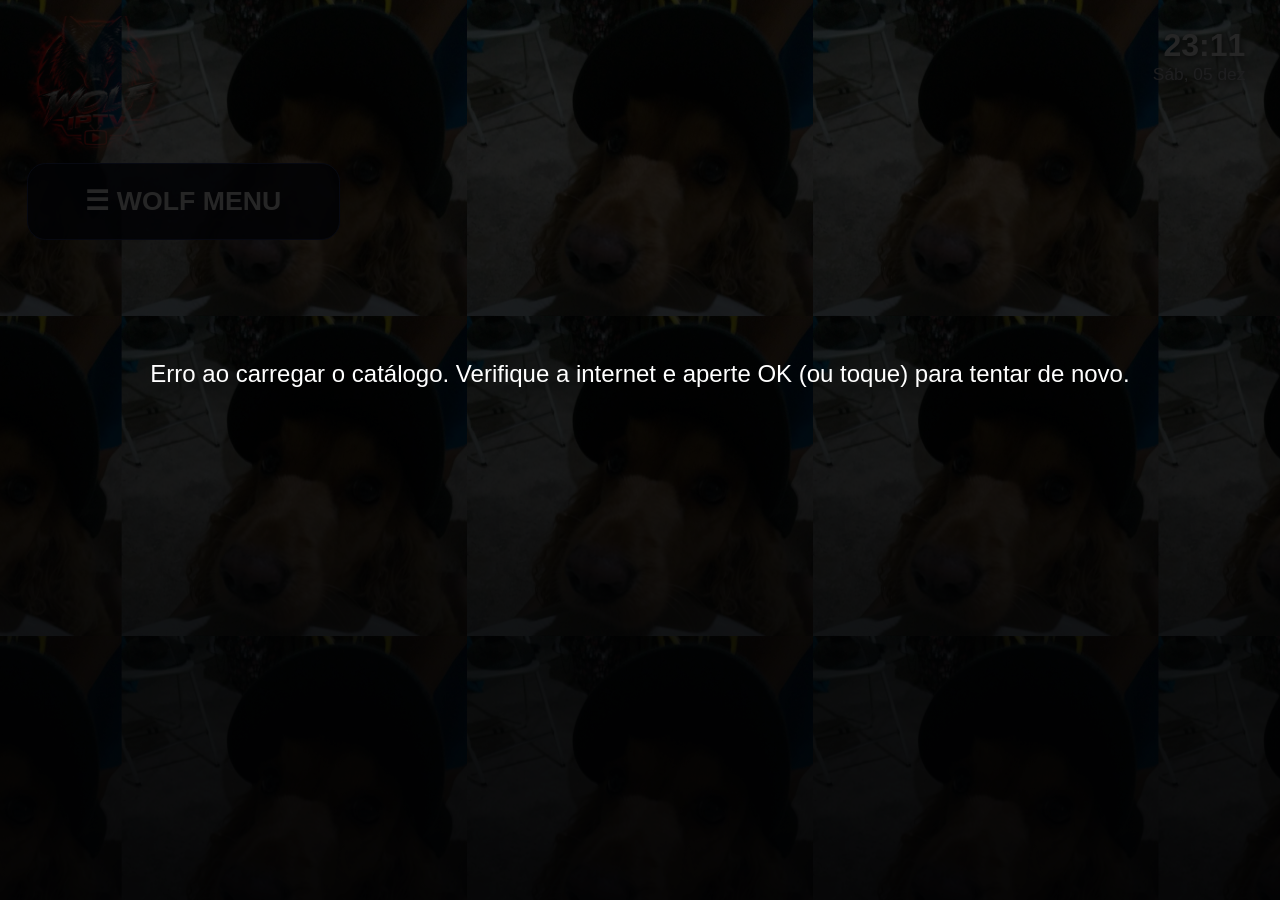
==== commit 7e6ec84e: "Update and rename Index_23-1.html to Index.html" ====
--- a/WOLF-webOS/Index.html
+++ b/WOLF-webOS/Index.html
@@ -437,7 +437,7 @@
     detVolta = null;
   }
   function itemCard(it) {
-    if (FONTES[it._sec].tipo === 'filme') {
+    if (FONTES[it._sec].tipo === 'filme' && !(it.temporadas && it.temporadas.length)) {
       return { titulo: it.titulo, sub: (it.ano ? it.ano + ' • ' : '') + (it.categoria || ''), capa: it.capa, item: it, url: it.video,
         acao: function () { abrirDet(it, false, function () { tocar(it.titulo, it.video, { key: fkey(it), capa: it.capa }); }); } };
     }
@@ -603,7 +603,8 @@
   function abrirSerie(serie) {
     var re = S.re, i = idxAtual();
     S.back.push(function () { re(); focusCard(i); });
-    mostrarTemporadas(serie);
+    if (serie._sec === 'desenhos' && (serie.temporadas || []).length === 1) mostrarEpisodios(serie, serie.temporadas[0]);
+    else mostrarTemporadas(serie);
     focusCard(0);
   }
   function mostrarTemporadas(serie) {
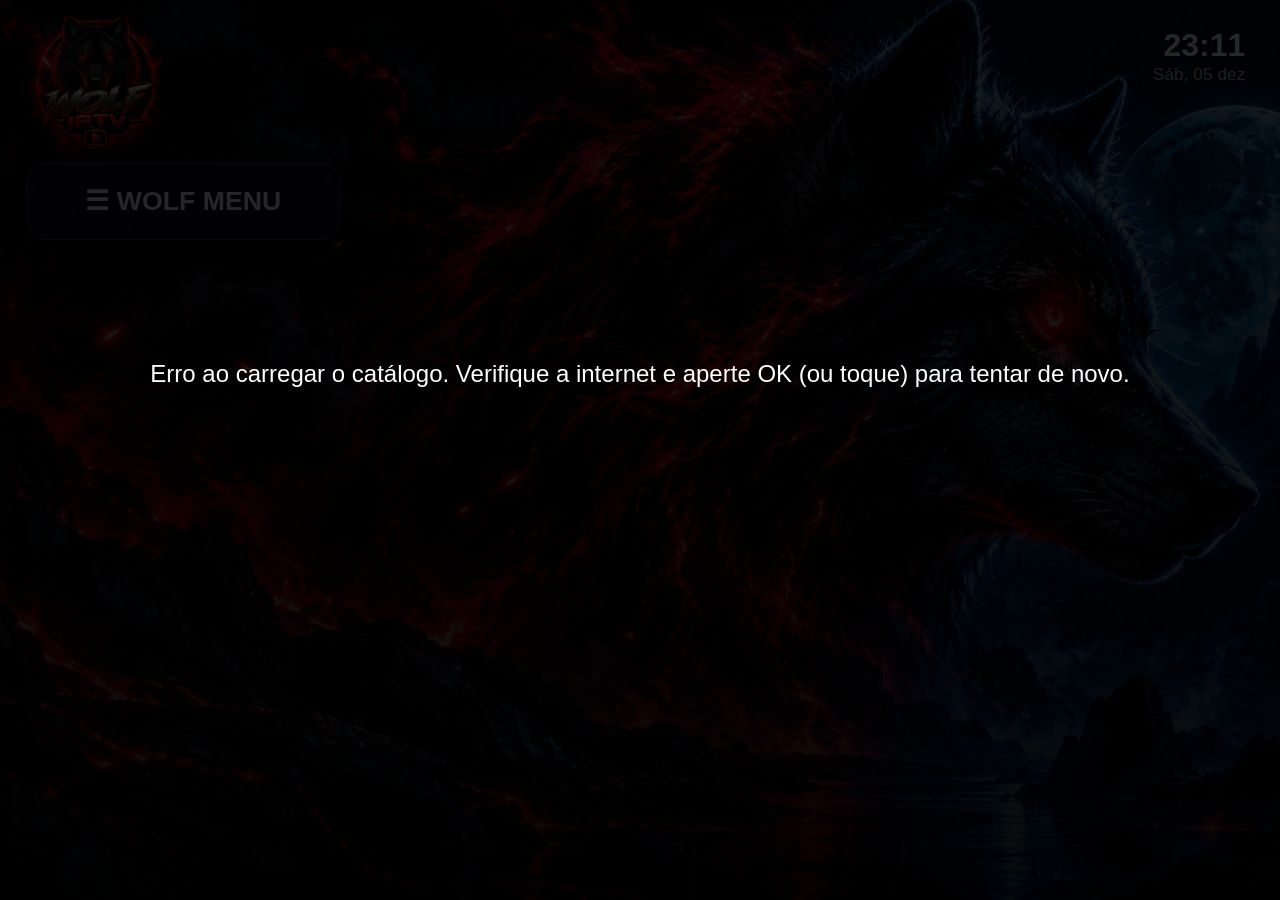
==== commit eba900d3: "Update and rename Index_23-1-2.html to Index.html" ====
--- a/WOLF-webOS/Index.html
+++ b/WOLF-webOS/Index.html
@@ -8,11 +8,9 @@
 html{background:#000}
 html,body{margin:0;padding:0;height:100%;overflow:hidden;font-family:Arial,Helvetica,sans-serif;color:#fff;font-size:20px}
 body{background:transparent;display:flex;flex-direction:column;-webkit-user-select:none;user-select:none}
-:root{--bg:url([data-uri])}
-body:before{content:"";position:fixed;left:0;top:0;right:0;bottom:0;z-index:-2;background:var(--bg) center/cover no-repeat;-webkit-filter:blur(2.2rem) brightness(.55);filter:blur(2.2rem) brightness(.55);-webkit-transform:scale(1.15);transform:scale(1.15)}
-body:after{content:"";position:fixed;left:0;top:0;right:0;bottom:0;z-index:-1;background:linear-gradient(180deg,rgba(5,7,18,0),rgba(5,7,18,.27) 50%,rgba(4,6,16,.75)),var(--bg) center/contain no-repeat}
-@media (max-aspect-ratio:1/1){body:after{background-size:auto,cover}body:before{display:none}}
-@media (min-aspect-ratio:101/100){body:after{background-size:auto,auto 24rem;background-position:0 0,center -.3rem;background-repeat:no-repeat,repeat}body:before{display:none}}
+:root{--bg:url([data-uri]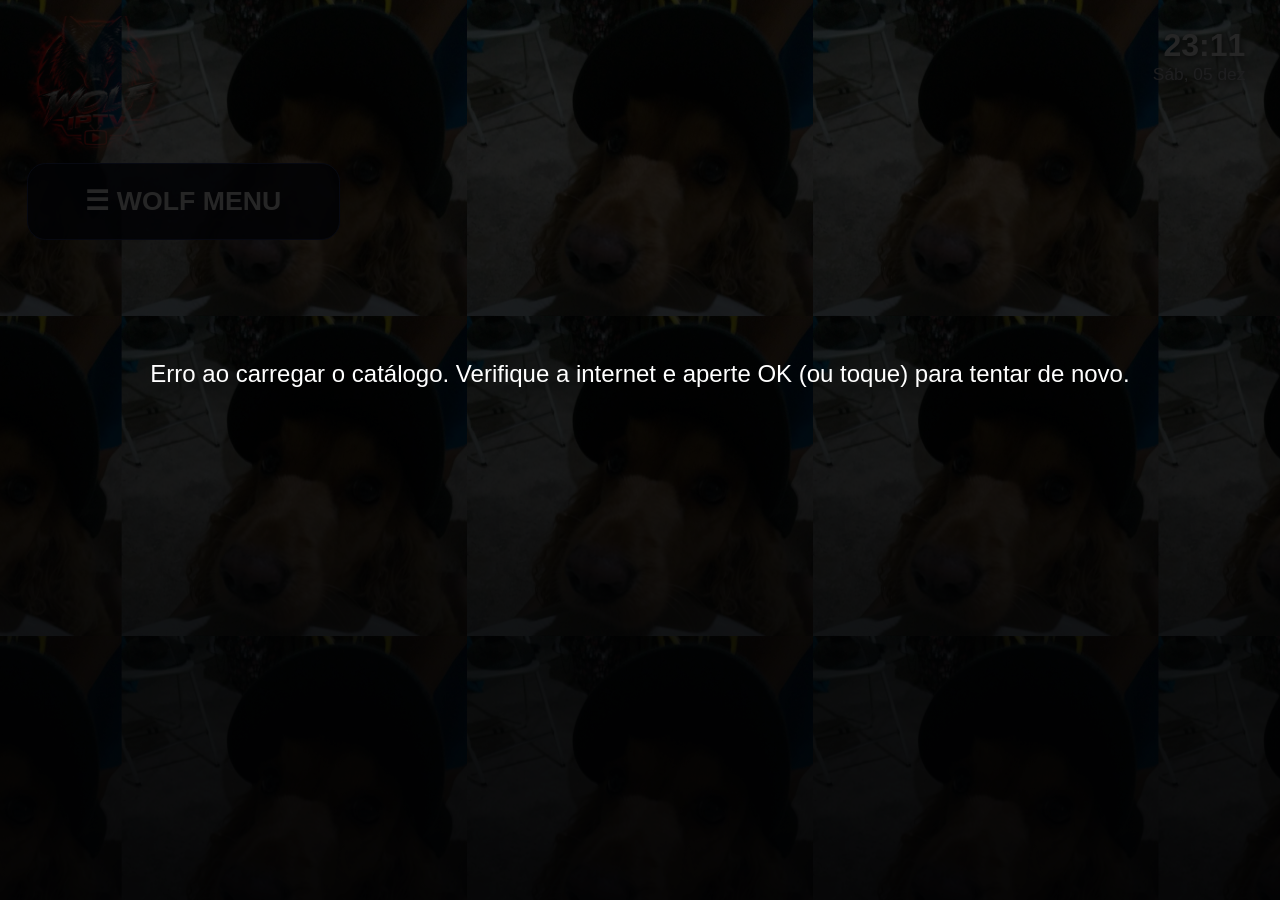
==== commit d850cf8a: "Update and rename Index (22) (1).html to Index.html" ====
--- a/WOLF-webOS/Index.html
+++ b/WOLF-webOS/Index.html
@@ -8,9 +8,11 @@
 html{background:#000}
 html,body{margin:0;padding:0;height:100%;overflow:hidden;font-family:Arial,Helvetica,sans-serif;color:#fff;font-size:20px}
 body{background:transparent;display:flex;flex-direction:column;-webkit-user-select:none;user-select:none}
-:root{--bg:url([data-uri]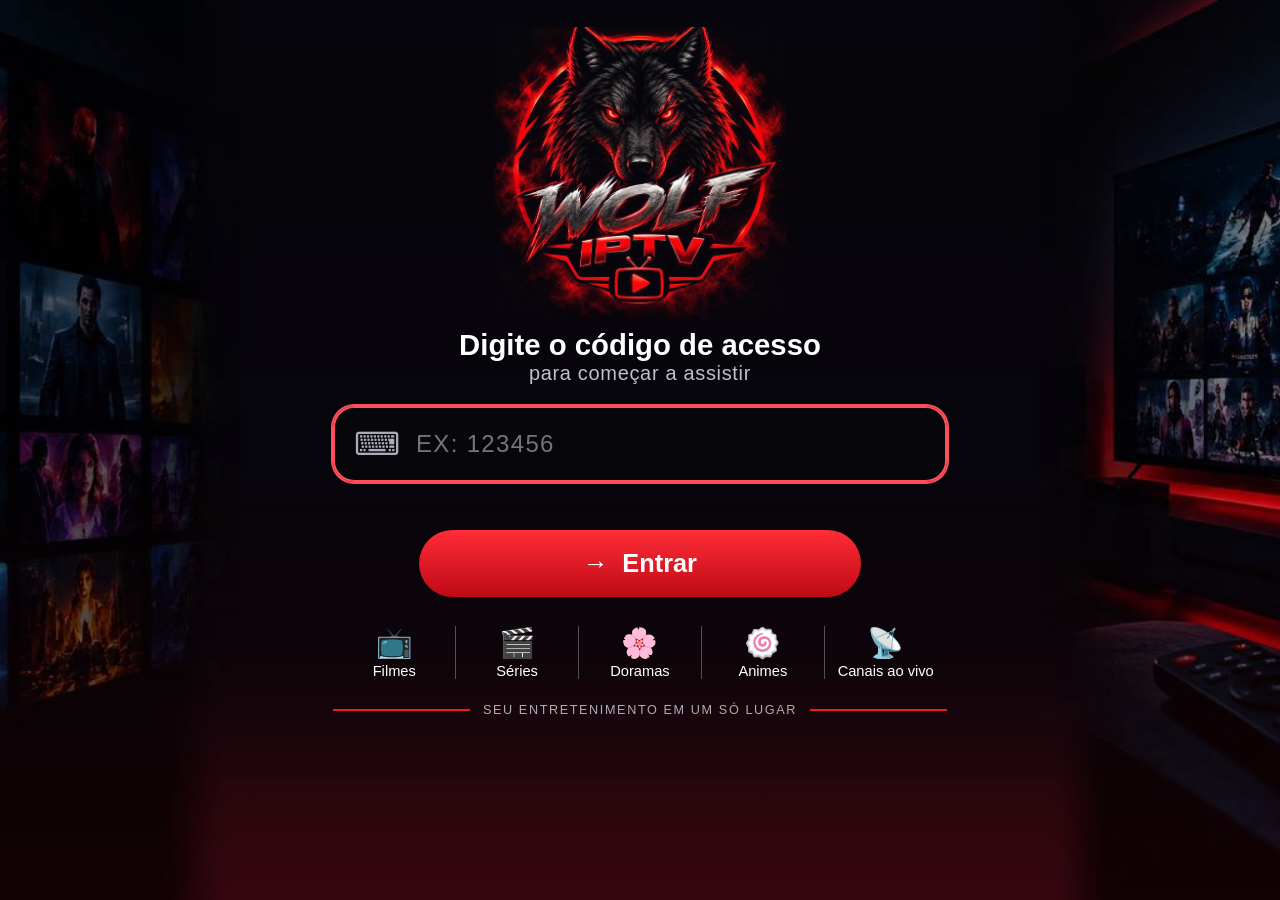
==== commit 47bf8af4: "Rename Index-124.html to Index.html" ====
--- a/WOLF-webOS/Index.html
+++ b/WOLF-webOS/Index.html
@@ -103,6 +103,29 @@
 #splash .car{font-size:1.1rem;color:#969bb0;animation:spPulso 1.1s ease-in-out infinite alternate}
 @keyframes spEntra{from{opacity:0;transform:translateY(.8rem)}to{opacity:1;transform:none}}
 @keyframes spPulso{from{opacity:.35}to{opacity:1}}
+
+#acesso{background:#05070d url([data-uri]) center/cover no-repeat;overflow:auto}
+#acesso:before{content:"";position:fixed;inset:0;background:linear-gradient(180deg,rgba(4,4,8,.25),rgba(8,4,8,.15),rgba(60,4,10,.3))}
+@media (max-aspect-ratio:1/1){#acesso:before{background:linear-gradient(180deg,rgba(4,4,8,.75),rgba(8,4,8,.65),rgba(60,4,10,.8))}}
+#acBox{position:relative;width:46rem;max-width:92%;margin:3vh auto 0;text-align:center}
+#acLogo{width:min(22rem,34vh);height:min(22rem,34vh);object-fit:contain;mix-blend-mode:screen}
+#acBox h2{font-size:2.2rem;margin:.2rem 0 0}
+#acSub{font-size:1.5rem;color:#bec0cd;margin-bottom:1.6rem;letter-spacing:.05rem}
+#acCx{display:flex;align-items:center;height:5.4rem;padding:0 1.4rem;border:.2rem solid #eb1c28;border-radius:1.6rem;background:rgba(8,8,12,.92)}
+#acCx:focus-within{border-color:#ff505a;box-shadow:0 0 0 .15rem #ff505a}
+#acCx span{font-size:2.4rem;color:#aaacb9;margin-right:1.2rem}
+#cod{flex:1;min-width:0;border:0;background:transparent;text-align:left;font-size:1.8rem;padding:0;letter-spacing:.1rem}
+#cod:focus{border:0}
+#acMsg{font-size:1.3rem;margin:.8rem 0;color:#ff6969;min-height:2rem}
+#cEntrar{width:72%;height:5rem;margin:.4rem auto 0;display:flex;align-items:center;justify-content:center;font-size:1.9rem;border:0;border-radius:3rem;background:linear-gradient(180deg,#ff2d37,#be0a16)}
+#cEntrar.foco{box-shadow:0 0 0 .25rem #fff;transform:scale(1.04)}
+#acIc{display:flex;margin-top:2.2rem}
+#acIc i{flex:1;font-style:normal;font-size:2.2rem;border-left:.1rem solid rgba(255,255,255,.3)}
+#acIc i:first-child{border:0}
+#acIc b{display:block;font-size:1.1rem;font-weight:normal;margin-top:.2rem}
+#acRod{display:flex;align-items:center;margin-top:1.8rem}
+#acRod u{flex:1;height:.2rem;background:#eb1c28}
+#acRod span{padding:0 1rem;font-size:.95rem;letter-spacing:.12rem;color:#aaacb9}
 </style></head>
 <body>
 <div id="splash"><img class="logoimg" alt="WOLF IPTV" src="[data-uri]"><div class="car">Carregando…</div></div>
@@ -115,7 +138,7 @@
     <div id="bCont" class="btn fx">▶ CONTINUAR</div>
     <div id="trilha"></div>
     <div id="sbar">
-      <input id="q" class="fx" type="text" placeholder="Pesquisar filmes e séries..." autocomplete="off">
+      <input id="q" class="fx" type="text" placeholder="Pesquisar filmes, séries e canais..." autocomplete="off">
       <div id="mic" class="btn fx" style="margin-right:0">🎤</div>
     </div>
   </div>
@@ -129,7 +152,7 @@
   <div id="dlist"></div>
 </div>
 
-<div id="acesso"><div id="acBox"><h2>WOLF IPTV</h2><p id="acMsg"></p><input id="cod" type="text" placeholder="XXXX-XXXX" autocomplete="off" autocapitalize="characters"><div id="cEntrar" class="btn fx">Entrar</div></div></div>
+<div id="acesso"><div id="acBox"><img id="acLogo" alt=""><h2>Digite o código de acesso</h2><div id="acSub">para começar a assistir</div><div id="acCx"><span>⌨</span><input id="cod" type="text" placeholder="Ex: 123456" autocomplete="off" autocapitalize="characters"></div><p id="acMsg"></p><div id="cEntrar" class="btn fx">→ &nbsp;Entrar</div><div id="acIc"><i>📺<b>Filmes</b></i><i>🎬<b>Séries</b></i><i>🌸<b>Doramas</b></i><i>🍥<b>Animes</b></i><i>📡<b>Canais ao vivo</b></i></div><div id="acRod"><u></u><span>SEU ENTRETENIMENTO EM UM SÓ LUGAR</span><u></u></div></div></div>
 
 <div id="det">
   <div id="detBg"></div><div id="detVeu"></div>
@@ -167,11 +190,12 @@
   var FONTES = {
     filmes:   { titulo: 'Filmes',   tipo: 'filme', arquivos: ['catalogo.json'], chaves: ['filmes'] },
     series:   { titulo: 'Séries',   tipo: 'serie', arquivos: ['series.json', 'serie.json', 's%C3%A9rie.json'], chaves: ['series'] },
+    novelas:  { titulo: 'Novelas',  tipo: 'serie', arquivos: ['novelas.json', 'novela.json', 'Novelas.json', 'Novela.json'], chaves: ['novelas'] },
     doramas:  { titulo: 'Doramas',  tipo: 'serie', arquivos: ['doramas.json', 'Doramas.json'], chaves: ['doramas'] },
     animes:   { titulo: 'Animes',   tipo: 'serie', arquivos: ['animes.json', 'anime.json', 'Animes.json', 'Anime.json'], chaves: ['animes'] },
     desenhos: { titulo: 'Desenhos', tipo: 'filme', arquivos: ['desenho.json', 'desenhos.json', 'Desenho.json', 'Desenhos.json'], chaves: ['desenhos', 'desenho'] }
   };
-  var ORDEM = ['filmes', 'series', 'doramas', 'animes', 'desenhos'];
+  var ORDEM = ['filmes', 'series', 'doramas', 'novelas', 'animes', 'desenhos'];
   var EMOJI = { acao: '🔥', aventura: '🧭', animacao: '🧸', comedia: '😂', terror: '👻', drama: '🎭', romance: '❤️', ficcao: '🚀', fantasia: '✨', suspense: '🔪', familia: '👪', documentario: '🎥' };
   var LOTE = 30;
 
@@ -243,16 +267,132 @@
     return null;
   }
   function lerJson(txt) { try { return JSON.parse(String(txt).replace(/^\uFEFF/, '')); } catch (e) { return null; } }
+
+  var ICO = { filmes: '🔥', series: '🎬', doramas: '🌸', novelas: '💕', desenhos: '🧸', animes: '🍥' };
+  var ORD = { novelas: ['novelas mexicanas', 'novelas brasileiras', 'novelas turcas'] };
+  function esc(k) { return k.replace(/[.*+?^${}()|[\]\\]/g, '\\$&'); }
+  function temP(t, ks) { return new RegExp('(^|[^a-z0-9])(' + ks.map(esc).join('|') + ')').test(t); }
+  function anoCorrigido(it) {
+    var max = new Date().getFullYear() + 1, t = String(it.titulo || ''), v = '', m;
+    function ok(a) { return a >= 1900 && a <= max; }
+    try { v = decodeURIComponent(String(it.video || '').replace(/%(?![0-9A-Fa-f]{2})/g, '%25')); } catch (e) { v = String(it.video || ''); }
+    v = v.split('?')[0]; v = v.substring(v.lastIndexOf('/') + 1);
+    m = /[(\[]\s*((?:19|20)\d{2})\s*[)\]]/.exec(t); if (m && ok(+m[1])) return +m[1];
+    var cs = ['ano', 'year', 'lancamento', 'lançamento', 'data', 'release_date'];
+    for (var i = 0; i < cs.length; i++) {
+      var b = it[cs[i]]; if (b == null || b === '') continue;
+      m = /(?:^|\D)((?:19|20)\d{2})(?!\d)/.exec(String(b)); if (m && ok(+m[1])) return +m[1];
+    }
+    m = /[ ._\-(\[]((?:19|20)\d{2})[ ._\-)\]]/.exec(' ' + v + ' '); if (m && ok(+m[1])) return +m[1];
+    m = /^(.+\S)\s+((?:19|20)\d{2})$/.exec(t.replace(/^\s+|\s+$/g, '')); if (m && ok(+m[2])) return +m[2];
+    return 0;
+  }
+  var PAISES = [
+    ['Novelas mexicanas', ['mexic', 'televisa', 'azteca', 'guadalajara', 'monterrey', 'acapulco', 'cancun', 'tijuana', 'puebla', 'las estrellas']],
+    ['Novelas brasileiras', ['brasil', 'nacional', 'globo', 'sbt', 'record', 'rio de janeiro', 'sao paulo', 'salvador', 'recife', 'fortaleza', 'belo horizonte', 'pantanal', 'minas gerais', 'bahia', 'nordeste', 'sertao', 'favela', 'curitiba']],
+    ['Novelas turcas', ['turc', 'turqu', 'turk', 'istambul', 'istanbul', 'ankara', 'otoman', 'bosforo', 'capadocia', 'izmir', 'bodrum', 'anatolia', 'dizi']],
+    ['Novelas coreanas', ['corean', 'korea', 'seul']],
+    ['Novelas colombianas', ['colomb', 'bogota', 'medellin']],
+    ['Novelas argentinas', ['argentin', 'buenos aires']]
+  ];
+  // Novela nova vai sozinha pro lugar certo: país na categoria, senão palpite pelo título/sinopse.
+  function catsNovela(it) {
+    var c = norm(it.categoria), r = [], i;
+    for (i = 0; i < PAISES.length; i++) if (temP(c, PAISES[i][1])) r.push(PAISES[i][0]);
+    if (r.length) return r;
+    var t = norm(it.titulo + ' ' + (it.sinopse || it.descricao || '') + ' ' + it.categoria), best = null, bp = 0;
+    PAISES.forEach(function (p) {
+      var n = 0; p[1].forEach(function (k) { if (temP(t, [k])) n++; });
+      if (n > bp) { bp = n; best = p[0]; }
+    });
+    return best ? [best] : ['Outras'];
+  }
+  function catsDe(it) {
+    if (it._cats) return it._cats;
+    var p = String(it.categoria || '').split(/[,\/;|]+/), r = [];
+    for (var i = 0; i < p.length; i++) { var x = p[i].replace(/^\s+|\s+$/g, ''); if (x) r.push(x); }
+    return r.length ? r : ['Outros'];
+  }
+  function catCard(nome, l, chave) {
+    return { titulo: nome, sub: l.length + (l.length === 1 ? ' título' : ' títulos'), capa: (l[0] && l[0].capa) || '',
+      acao: function () { var i = idxAtual(); abrirCat(chave, nome); S.back = [function () { abrirCategorias(chave); focusCard(i); }]; } };
+  }
+  function abrirCategorias(chave) {
+    S.sec = chave; S.cat = 'Todos'; S.back = [];
+    S.re = function () {
+      S.modo = 'categorias'; S.home = false;
+      var lista = dados[chave] || [], mapa = {}, nomes = [], ordem = ORD[chave] || [];
+      lista.forEach(function (it) {
+        catsDe(it).forEach(function (c) {
+          var k = norm(c);
+          if (!mapa[k]) { mapa[k] = { nome: c, l: [] }; nomes.push(k); }
+          mapa[k].l.push(it);
+        });
+      });
+      nomes.sort(function (a, b) {
+        var ia = ordem.indexOf(a), ib = ordem.indexOf(b), oa = /^outr/.test(a) ? 1 : 0, ob = /^outr/.test(b) ? 1 : 0;
+        ia = ia < 0 ? 99 : ia; ib = ib < 0 ? 99 : ib;
+        return oa - ob || ia - ib || (a < b ? -1 : 1);
+      });
+      var cards = [catCard('Todos', lista, chave)];
+      nomes.forEach(function (k) { cards.push(catCard(mapa[k].nome, mapa[k].l, chave)); });
+      cabecalho(ICO[chave] + '  ' + FONTES[chave].titulo + '  (' + lista.length + ')');
+      mostrarCards(cards, 'Nada encontrado aqui');
+    };
+    S.re(); focusCard(0);
+  }
+  // Categorias dos canais ao vivo (mesma regra do app Android)
+  var CC = [['Novelas mexicanas', '🇲🇽'], ['Novelas brasileiras', '🇧🇷'], ['Novelas turcas', '🇹🇷'], ['Filmes', '🎬'], ['Séries', '📺'], ['Doramas', '🌸'], ['Novelas', '💕'], ['Animes', '🍥'], ['Desenhos', '🧸'], ['Esportes', '⚽'], ['Notícias', '📰'], ['Abertos', '📡'], ['Documentários', '🌎'], ['Música', '🎵'], ['Outros', '📁']];
+  function catCanal(c) {
+    var t = norm(c.categoria + ' ' + c.nome);
+    function tem() { return temP(t, Array.prototype.slice.call(arguments)); }
+    if (tem('dorama', 'kdrama', 'k-drama', 'asian')) return 'Doramas';
+    if (tem('novela', 'telenovela', 'novelas', 'dizi', 'turk', 'televisa', 'las estrellas')) {
+      if (tem('mexic', 'televisa', 'las estrellas', 'azteca')) return 'Novelas mexicanas';
+      if (tem('brasil', 'globo', 'record', 'sbt')) return 'Novelas brasileiras';
+      if (tem('turc', 'turk', 'turqu', 'dizi')) return 'Novelas turcas';
+      return 'Novelas';
+    }
+    if (tem('anime', 'crunchyroll', 'animax')) return 'Animes';
+    if (tem('desenho', 'cartoon', 'infantil', 'kids', 'disney', 'nick', 'gloob', 'boomerang', 'tooncast', 'toon', 'baby', 'discovery k')) return 'Desenhos';
+    if (tem('esporte', 'sport', 'espn', 'combate', 'premiere', 'nba', 'ufc', 'futebol', 'dazn', 'fox sports', 'bandsports', 'sportv', 'tnt sports')) return 'Esportes';
+    if (tem('noticia', 'news', 'cnn', 'globonews', 'jovem pan', 'bandnews')) return 'Notícias';
+    if (tem('serie', 'series', 'sitcom', 'sony', 'lifetime', 'comedy central', 'warner', 'fx', 'amc', 'universal tv', 'tnt series', 'space')) return 'Séries';
+    if (tem('filme', 'movie', 'cine', 'telecine', 'hbo', 'megapix', 'paramount', 'studio universal', 'tnt', 'axn', 'max', 'tcm', 'film')) return 'Filmes';
+    if (tem('document', 'discovery', 'history', 'nat geo', 'national geographic', 'animal planet', 'a&e', 'tlc', 'curta')) return 'Documentários';
+    if (tem('musica', 'music', 'mtv', 'multishow', 'vh1', 'radio', 'play tv')) return 'Música';
+    if (tem('globo', 'sbt', 'record', 'band', 'redetv', 'rede tv', 'tv brasil', 'cultura', 'gazeta', 'aberto')) return 'Abertos';
+    return 'Outros';
+  }
+  function emojiCapa(e) {
+    return 'data:image/svg+xml;utf8,' + encodeURIComponent('<svg xmlns="http://www.w3.org/2000/svg" width="300" height="300"><rect width="300" height="300" fill="#0c1022"/><text x="150" y="150" font-size="130" text-anchor="middle" dominant-baseline="central">' + e + '</text></svg>');
+  }
+  function chaveNat(n) { return norm(n).replace(/\d+/g, function (d) { return ('00000' + d).slice(-5); }); }
+  function listaCanais(nome) {
+    S.back.push(function () { mostrarCanais(); });
+    var l = (nome === 'Todos os canais' ? CANAIS : CANAIS.filter(function (c) { return catCanal(c) === nome; }))
+      .slice().sort(function (a, b) { return chaveNat(a.nome) < chaveNat(b.nome) ? -1 : 1; });
+    cabecalho('📡  ' + nome + '  (' + l.length + ')');
+    mostrarCards(l.map(cardCanal), 'Nenhum canal nesta categoria');
+    focusCard(0);
+  }
+  function mostrarCanais() {
+    var m = {}, cards = [{ titulo: 'Todos os canais', sub: CANAIS.length + ' canais', capa: emojiCapa('📡'), canal: true, acao: function () { listaCanais('Todos os canais'); } }];
+    CANAIS.forEach(function (c) { var k = catCanal(c); (m[k] = m[k] || []).push(c); });
+    CC.forEach(function (p) {
+      var l = m[p[0]];
+      if (l) cards.push({ titulo: p[0], sub: l.length + ' canais', capa: emojiCapa(p[1]), canal: true, acao: function () { listaCanais(p[0]); } });
+    });
+    cabecalho('📡  CANAIS AO VIVO  •  ' + CANAIS.length + ' canais');
+    mostrarCards(cards, '');
+    focusCard(0);
+  }
   function limparLista(lista, tipo, chave) {
     var r = [];
     for (var i = 0; i < lista.length; i++) if (lista[i] && lista[i].titulo) {
       lista[i]._sec = chave;
-      var an = parseInt(lista[i].ano, 10);
-      if (!(an >= 1900 && an <= 2099)) {
-        var m = (lista[i].titulo + ' ' + decodeURIComponent(String(lista[i].video || '').replace(/%(?![0-9A-Fa-f]{2})/g, '%25'))).match(/(?:^|\D)((?:19|20)\d{2})(?!\d)/);
-        an = m ? parseInt(m[1], 10) : 0;
-      }
-      lista[i].ano = an;
+      lista[i].ano = anoCorrigido(lista[i]);
+      if (chave === 'novelas') { lista[i]._cats = catsNovela(lista[i]); lista[i].categoria = lista[i]._cats.join(', '); }
       r.push(lista[i]);
     }
     if (tipo === 'filme') r.sort(function (a, b) {
@@ -321,6 +461,7 @@
       }
     });
     precarregarCapas();
+    if (!canaisOk) pegar(BASE + 'canais.json', function (t) { var l = lerCanais(t); if (l) { CANAIS = l; canaisOk = true; lsSet('wolf_cat_canais', t); } }, function () {});
     abrirCat('filmes', 'Todos');
     forcarRede = false;
     if (usouCache) setTimeout(verificarNovidades, 1500);
@@ -446,7 +587,7 @@
     S.sec = chave; S.cat = cat; S.back = [];
     S.re = function () {
       S.modo = 'cat';
-      var lista = (dados[chave] || []).filter(function (it) { return cat === 'Todos' || norm(it.categoria) === norm(cat); });
+      var lista = (dados[chave] || []).filter(function (it) { return cat === 'Todos' || catsDe(it).some(function (x) { return norm(x) === norm(cat); }); });
       S.home = (chave === 'filmes' && cat === 'Todos');
       if (S.home) {
         cabecalho('');
@@ -527,9 +668,8 @@
     S.re = function () {
       S.modo = 'canais'; S.home = false;
       function mostrar() {
-        cabecalho('📡  CANAIS AO VIVO  •  ' + CANAIS.length + ' canais');
-        mostrarCards(CANAIS.map(cardCanal), 'Não foi possível carregar canais.json. Confira se o arquivo existe no GitHub.');
-        focusCard(0);
+        if (!CANAIS.length) { cabecalho('📡  CANAIS AO VIVO'); mostrarCards([], 'Não foi possível carregar canais.json. Confira se o arquivo existe no GitHub.'); return; }
+        mostrarCanais();
       }
       if (canaisOk) { mostrar(); return; }
       cabecalho('📡  CANAIS AO VIVO');
@@ -592,6 +732,7 @@
     if (q) ORDEM.forEach(function (ch) {
       (dados[ch] || []).forEach(function (it) { if (norm(it.titulo).indexOf(q) > -1) r.push(itemCard(it)); });
     });
+    if (q && canaisOk) CANAIS.forEach(function (c) { if (norm(c.nome).indexOf(q) > -1) r.push(cardCanal(c)); });
     mostrarCards(r, q ? 'Nada encontrado para "' + $('q').value + '"' : 'Digite ou fale o nome do filme ou série');
   }
   function idxAtual() {
@@ -987,14 +1128,9 @@
     }
     function secao(ch) {
       var lista = dados[ch] || [];
-      var h = item(FONTES[ch].titulo.toUpperCase() + ' (' + lista.length + ')', function () {
-        S.exp = (S.exp === ch ? '' : ch);
-        montarDrawer();
-        var e = document.querySelector('#dlist [data-sec="' + ch + '"]');
-        setFoco(e);
-      }, 'sec');
+      var h = item(ICO[ch] + '  ' + FONTES[ch].titulo + ' (' + lista.length + ')', function () { fecharDrawer(); abrirCategorias(ch); }, 'sec');
       h.setAttribute('data-sec', ch);
-      if (S.exp !== ch) return;
+      return;
       var cont = {}, nomes = [];
       (dados.filmes || []).forEach(function (it) {
         var c = it.categoria;
@@ -1015,7 +1151,7 @@
         item(emoji(cont[k].nome) + '  ' + cont[k].nome + ' (' + cont[k].n + ')', function () { fecharDrawer(); abrirCat(ch, cont[k].nome); });
       });
     }
-    ['filmes', 'series', 'doramas', 'desenhos', 'animes'].forEach(function (ch) {
+    ['filmes', 'series', 'doramas', 'novelas', 'desenhos', 'animes'].forEach(function (ch) {
       secao(ch);
       if (ch === 'filmes') secaoColecoes();
     });
@@ -1267,7 +1403,7 @@
   // O app confere clientes/<hash do código>.json no GitHub: {"ativo": true, "ate": "2026-12-31"}.
   // Vencido, bloqueado ou inexistente = não carrega o catálogo.
   // Mude para true quando quiser exigir o código de acesso dos clientes.
-  var EXIGIR_CODIGO = false;
+  var EXIGIR_CODIGO = true;
   var DIAS_OFFLINE = 3, catalogoIniciado = false, gateAberto = false;
   function lsGet(k) { try { return localStorage.getItem(k) || ''; } catch (e) { return ''; } }
   function lsSet(k, v) { try { localStorage.setItem(k, v); } catch (e) {} }
@@ -1332,7 +1468,7 @@
     if (S.drawer) fecharDrawer();
     gateAberto = true;
     esconderSplash(true);
-    $('acMsg').textContent = msg;
+    $('acMsg').textContent = /^Digite/.test(msg) ? '' : msg;
     $('acesso').style.display = 'block';
     $('cod').value = lsGet('wolf_codigo');
     var o = document.querySelector('.foco');
@@ -1347,7 +1483,7 @@
     SEM_INTERNET: 'Sem internet. Conecte a internet para validar seu acesso.'
   };
   function verificarAssinatura() {
-    liberarApp(); return;
+    if (!EXIGIR_CODIGO) { liberarApp(); return; }
     var cod = lsGet('wolf_codigo');
     if (!cod) { if (!gateAberto) pedirCodigo('Digite o código de acesso que você recebeu.'); return; }
     conferirCodigo(cod, function (r) {
@@ -1448,7 +1584,7 @@
     $('mic').onclick = voz;
     $('mic').onmouseenter = function () { setFoco($('mic')); };
     var lg = document.querySelector('#splash .logoimg');
-    if (lg) $('logo').src = lg.src;
+    if (lg) { $('logo').src = lg.src; $('acLogo').src = lg.src; }
     relogio(); setInterval(relogio, 15000);
     iniciarPlayer();
     verificarAssinatura();  // só carrega o catálogo se o código estiver válido
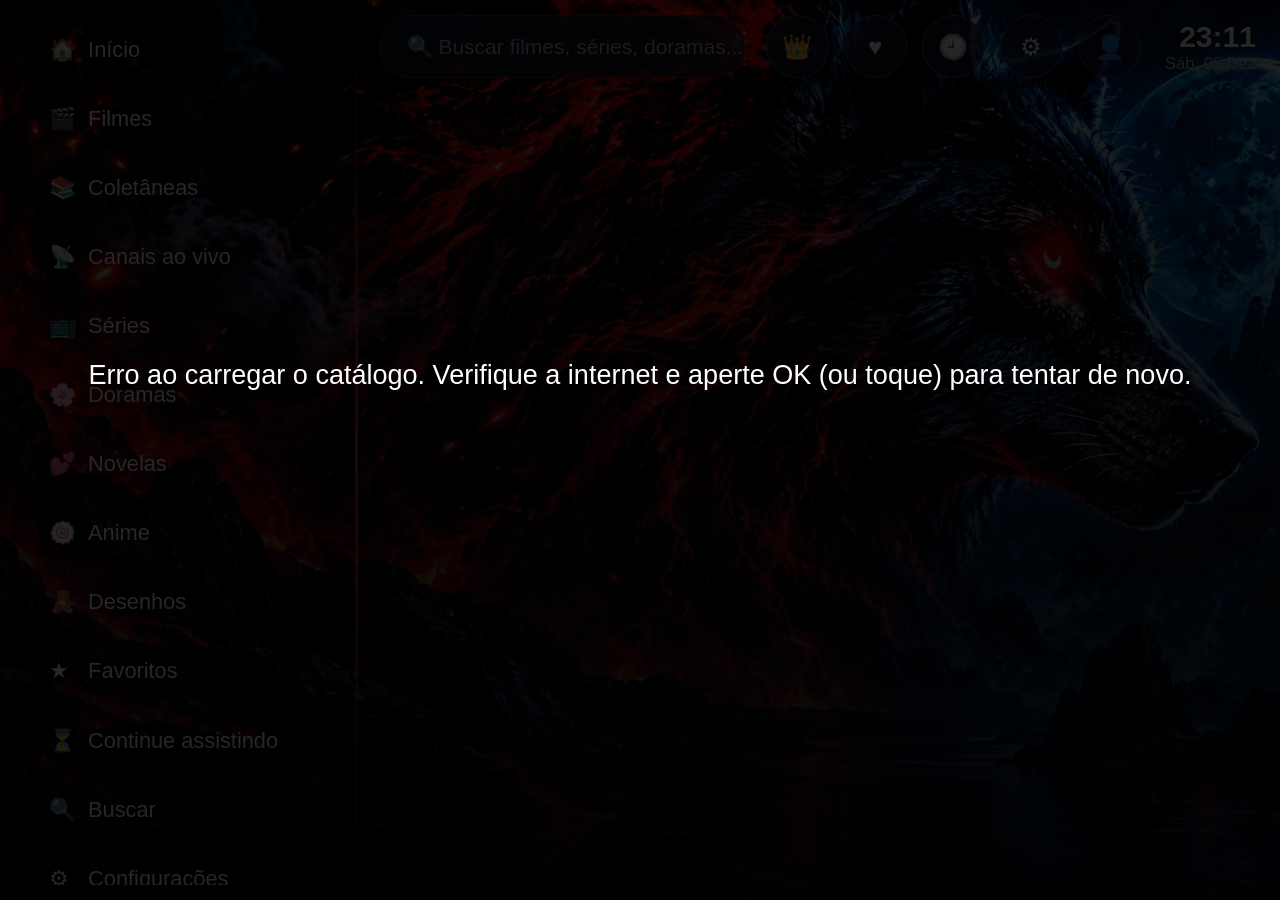
==== commit 062d1085: "Rename Index-4-1-1-4.html to Index.html" ====
--- a/WOLF-webOS/Index.html
+++ b/WOLF-webOS/Index.html
@@ -8,11 +8,9 @@
 html{background:#000}
 html,body{margin:0;padding:0;height:100%;overflow:hidden;font-family:Arial,Helvetica,sans-serif;color:#fff;font-size:20px}
 body{background:transparent;display:flex;flex-direction:column;-webkit-user-select:none;user-select:none}
-:root{--bg:url([data-uri])}
-body:before{content:"";position:fixed;left:0;top:0;right:0;bottom:0;z-index:-2;background:var(--bg) center/cover no-repeat;-webkit-filter:blur(2.2rem) brightness(.55);filter:blur(2.2rem) brightness(.55);-webkit-transform:scale(1.15);transform:scale(1.15)}
-body:after{content:"";position:fixed;left:0;top:0;right:0;bottom:0;z-index:-1;background:linear-gradient(180deg,rgba(5,7,18,0),rgba(5,7,18,.27) 50%,rgba(4,6,16,.75)),var(--bg) center/contain no-repeat}
-@media (max-aspect-ratio:1/1){body:after{background-size:auto,cover}body:before{display:none}}
-@media (min-aspect-ratio:101/100){body:after{background-size:auto,auto 24rem;background-position:0 0,center -.3rem;background-repeat:no-repeat,repeat}body:before{display:none}}
+:root{--bg:url([data-uri]